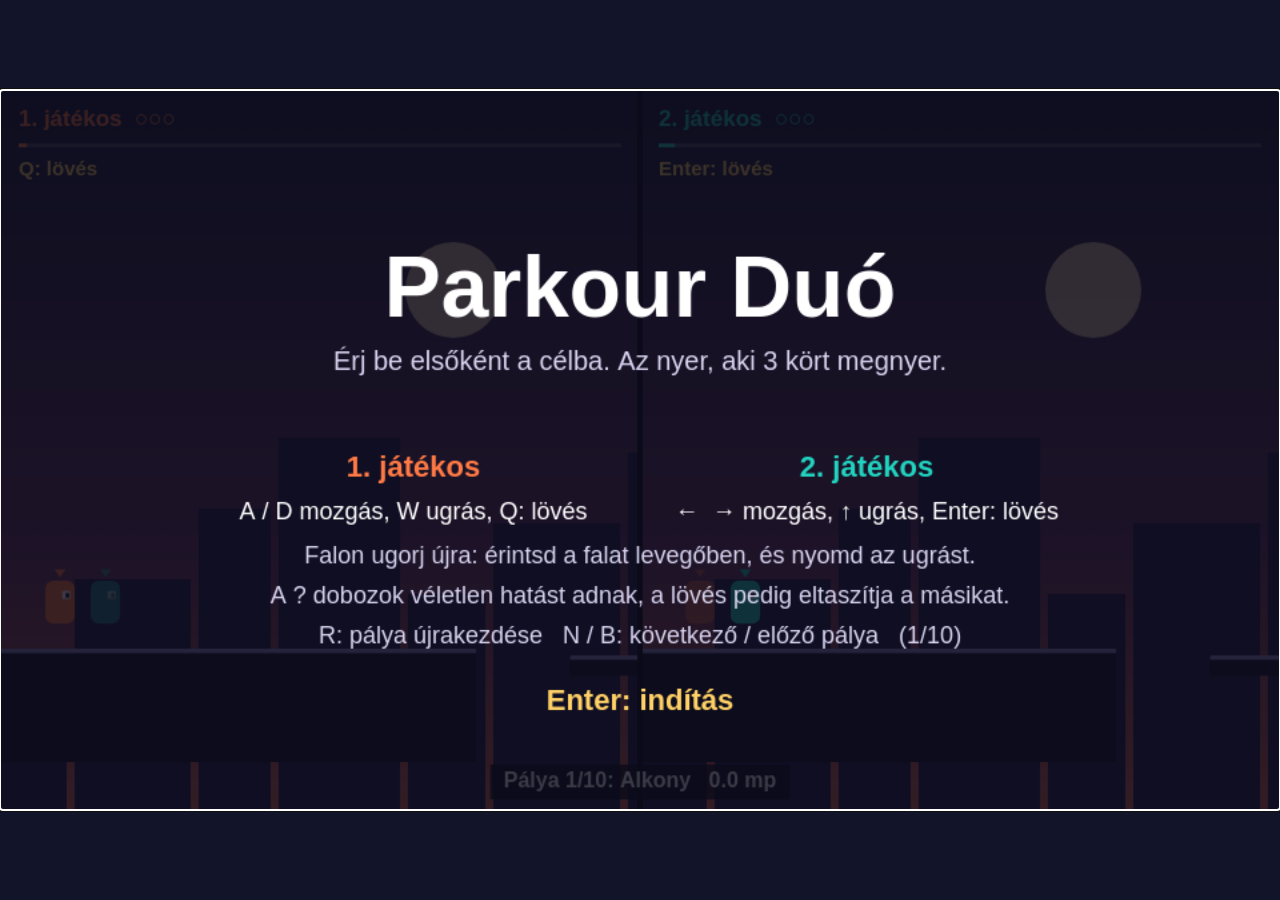
==== parkour-duo.html @ efb2454f "Add files via upload" ====
<!DOCTYPE html>
<html lang="hu">
<head>
<meta charset="utf-8">
<meta name="viewport" content="width=device-width, initial-scale=1, viewport-fit=cover">
<title>Parkour Duó</title>
<style>
:root{color-scheme:dark;--bg:#12142a;box-sizing:border-box;padding-top:env(safe-area-inset-top,0px);padding-bottom:env(safe-area-inset-bottom,0px)}
html,body{height:100%;margin:0;background:var(--bg)}
body{display:flex;align-items:center;justify-content:center;font-family:"Avenir Next","Helvetica Neue",Arial,sans-serif}
canvas{width:100%;max-width:min(100vw,calc((100vh - 8px) * 16 / 9));aspect-ratio:16/9;display:block;background:#1b1f3b}
</style>
</head>
<body>
<canvas id="c" width="960" height="540" tabindex="0"></canvas>
<script>
const cv=document.getElementById('c'),ctx=cv.getContext('2d'),W=960,H=540,WIN=3;
const G=1900,SPEED=280,JUMP=-650,FONT='"Avenir Next","Helvetica Neue",Arial,sans-serif';
// Pályagenerátor: 10 témájú pálya, mindegyiknek más a hangulata és a fő akadálya
let cams=[0,0],WORLD,FLAG,solids,movers,spikes,cps,boxes,blocks,traps,pads,shots=[],lvl=0;
// téma: ég (3 szín), platform, platform teteje, városkép
const T=[['#1b1f3b','#6b3560','#d9654f','#141629','#8f86c4','#2a1f45'],['#050816','#101a3d','#274472','#0a0f24','#5fa8ff','#0b1230'],
['#f2a65a','#f7c97e','#fde9b8','#6b3f1d','#e8b06a','#b9733a'],['#3b6ea5','#8fc5e8','#e5f6ff','#2c4a6b','#d8f1ff','#5d89b5'],
['#1f3d2b','#3f7a4a','#a8d08d','#1e2a1b','#7bcf6a','#2c5535'],['#2a0a0a','#7a1f0f','#ff7a2e','#1a0c0c','#ff9a4d','#3a1410'],
['#10002b','#3c096c','#ff2e97','#0d0221','#00f5d4','#240046'],['#05445e','#189ab4','#75e6da','#042b3b','#d4f1f4','#0a5c7a'],
['#1c1f26','#3a4352','#7a8696','#12151b','#a9b7c9','#2a303b'],['#2d1b4e','#c2527a','#ffd89b','#1a1030','#ffd1a1','#4a2a63']];
const TN=['Alkony','Éjszaka','Sivatag','Jég','Erdő','Láva','Neon','Óceán','Vihar','Hajnal'];
const ITEMS=['slow','slow','rev','frz','block','trap','turbo'];
function rng(s){return()=>(s=(s*1664525+1013904223)>>>0)/4294967296;}
const cl=(v,a,b)=>Math.max(a,Math.min(b,v));
function load(n){
 const r=rng(n*7919+13);solids=[[0,440,420,100]];movers=[];spikes=[];cps=[[0,60,440]];boxes=[];blocks=[];traps=[];pads=[];shots=[];
 let x=420,y=440,cnt=0;const len=2600+n*260,g=n<1?0:n<6?1:2;
 const P=(px,py,w,h,cr)=>{const q=[px,py,w,h||18];if(cr){q.cr=1;q.tm=-1;q.gone=0;}solids.push(q);return q;};
 const cp=q=>cps.push([q[0],q[0]+q[2]/2-13,q[1]]);
 // típusok: 0 ugrás, 1 lépcső, 2 trambulin, 3 oszlopok, 4 omló, 5 mozgó platform
 const av=[1,n>=1,n>=1,n>=2,n>=3,n>=2],pool=[0,0];
 av.forEach((v,k)=>{if(v){pool.push(k);if(k==n%6)pool.push(k,k,k);}});
 while(x<len){cnt++;
  if(n>0&&n%3==0&&cnt==1){
   solids.push([x,440,240,100],[x+90,160,24,200],[x+210,100,24,340],[x+234,100,260,18]);
   cps.push([x+234,x+250,100]);x+=494;y=100;
  }else if(cnt%5==0){
   const gx=x+60+r()*40,gy=cl(y+r()*80-40,170,470),w=260+g*150;
   solids.push([gx,gy,w,H-gy+60]);cps.push([gx,gx+20,gy]);
   for(let k=0;k<g;k++)spikes.push([gx+100+k*150,gy-16,60,16]);
   x=gx+w;y=gy;
  }else{
   const t=pool[Math.floor(r()*pool.length)];
   if(t==1){const up=y>260;for(let j=0,k=3+(r()*2|0);j<k;j++){const ny=cl(y+(up?-40:40),150,470);P(x+55,ny,90);x+=145;y=ny;}cp(solids[solids.length-1]);}
   else if(t==2){const px=x+60+r()*30,ny=Math.max(150,y-200),nx=px+240;P(px,y,150);pads.push([px+55,y-10,40,10]);cp(P(nx,ny,140));x=nx+140;y=ny;}
   else if(t==3){for(let j=0;j<3;j++){const ny=cl(y+r()*100-50,170,470),px=x+60+r()*30;P(px,ny,56,H-ny+60);x=px+56;y=ny;}cp(solids[solids.length-1]);}
   else if(t==4){for(let j=0;j<3;j++){const ny=cl(y+r()*60-30,150,470),px=x+60+r()*30;P(px,ny,100,18,1);x=px+100;y=ny;}}
   else if(t==5){
    const rg=120+Math.min(n,5)*8,m=[x+20,y,90,18];m.base=x+20;m.range=rg;m.ph=r()*3;m.dx=0;movers.push(m);
    const px=x+20+rg+90+25,w=120+r()*60;cp(P(px,y,w));x=px+w;
   }else{
    const dy=y<250?30+r()*40:r()*100-40,ny=cl(y+dy,150,470);
    let gap=Math.min(135,65+r()*(25+n*6));if(ny<y-20)gap=Math.min(gap,90);
    const w=Math.max(64,130-n*6+r()*40);P(x+gap,ny,w);if(cnt%3==0)cps.push([x+gap,x+gap+w/2-13,ny]);x+=gap+w;y=ny;
   }}}
 const fy=Math.min(y,460),fx=x+80;solids.push([fx,fy,380,H-fy+60]);FLAG=fx+260;WORLD=fx+420;
 // pályánként pontosan 3 véletlen-doboz: a pálya negyedénél, felénél és háromnegyedénél
 for(const f of [0.25,0.5,0.75]){let best=null,bd=1e9;
  for(const q of solids){const c=q[0]+q[2]/2;if(!q.cr&&q[2]>=70&&q[0]>300&&q[0]+q[2]<FLAG-200&&Math.abs(c-FLAG*f)<bd&&!boxes.some(b=>Math.abs(b.x-(c-14))<5)){bd=Math.abs(c-FLAG*f);best=q;}}
  if(best)boxes.push({x:best[0]+best[2]/2-14,y:best[1]-52,t:0});}
}
const IN={slow:'Lassítás',rev:'Fordított irányítás',frz:'Fagyasztás',block:'Blokk',trap:'Tüskecsapda',turbo:'Turbó'};
const FN={slow:'Lassítva',rev:'Fordított irányítás',frz:'Lefagyva',turbo:'Turbó'};
function applyItem(i,it){const p=ps[i],o=ps[1-i];p.msg=it=='turbo'?'Turbó, 4 mp!':IN[it]+' az ellenfélre!';p.mt=2.5;
 if(it=='turbo')p.fx.turbo=4;else if(it=='slow')o.fx.slow=5;else if(it=='rev')o.fx.rev=5;else if(it=='frz')o.fx.frz=1.6;
 else{const a=it=='block'?[o.x+100,o.gy-44,44,44]:[o.x+100,o.gy-16,50,16];a.ttl=9;
  for(let k=0;k<4&&it=='block'&&ps.some(q=>hit(q,a));k++)a[0]+=50;
  (it=='block'?blocks:traps).push(a);}}
function shoot(i){const p=ps[i];if(p.cd>0||p.fx.frz>0)return;p.cd=0.6;shots.push({x:p.x+p.w/2,y:p.y+14,vx:p.face*560,o:1-i,ttl:1.1,i});}
function tickWorld(dt){
 for(let k=shots.length-1;k>=0;k--){const b=shots[k];b.x+=b.vx*dt;b.ttl-=dt;let dead=b.ttl<=0;const r=[b.x-6,b.y-6,12,12];
  if(!dead)for(const q of all())if(r[0]<q[0]+q[2]&&r[0]+12>q[0]&&r[1]<q[1]+q[3]&&r[1]+12>q[1]){dead=true;break;}
  const o=ps[b.o];
  if(!dead&&hit(o,r)){o.vx=Math.sign(b.vx)*340;o.vy=-190;o.lock=0.25;o.ground=null;dead=true;}
  if(dead)shots.splice(k,1);}
 for(const q of solids)if(q.cr){
  if(q.gone>0){q.gone-=dt;continue;}
  if(q.tm>=0){q.tm-=dt;if(q.tm<0){q.gone=3;q.tm=-1;}}
  else if(ps.some(p=>p.ground===q))q.tm=0.5;}
 for(const b of boxes)if(b.t>0)b.t-=dt;
 for(const a of [blocks,traps])for(let k=a.length-1;k>=0;k--){a[k].ttl-=dt;if(a[k].ttl<=0)a.splice(k,1);}
}
const keys={},jp={};
function clearKeys(){for(const k in keys)keys[k]=0;}
addEventListener('blur',clearKeys);
document.addEventListener('visibilitychange',clearKeys);
addEventListener('keydown',e=>{if(e.code.startsWith('Arrow')||e.code=='Space')e.preventDefault();
 if(e.metaKey){clearKeys();return;} // macOS: Cmd mellett a keyup nem érkezik meg, ezért ragadna a gomb
 if(!e.repeat)jp[e.code]=1;keys[e.code]=1;});
addEventListener('keyup',e=>{keys[e.code]=0;});
cv.addEventListener('blur',clearKeys);
const ctl=[{l:'KeyA',r:'KeyD',j:'KeyW',u:'KeyQ'},{l:'ArrowLeft',r:'ArrowRight',j:'ArrowUp',u:'Enter'}];
const col=['#ff7a45','#22d3c0'],names=['1. játékos','2. játékos'];
let ps,score=[0,0],state='menu',winner=-1,cam=0,t=0,time=0,flash=[0,0];
function mk(i){return{x:40+i*40,y:380,w:26,h:38,vx:0,vy:0,ground:null,coyote:0,buf:0,wall:0,lock:0,cp:0,face:1,item:null,cd:0,mt:0,msg:'',fx:{slow:0,rev:0,frz:0,turbo:0},gy:440}}
function reset(){load(lvl);ps=[mk(0),mk(1)];cams=[0,0];time=0;t=0;winner=-1;flash=[0,0];}
reset();
const all=()=>solids.filter(q=>!(q.gone>0)).concat(movers,blocks);
const hit=(a,b)=>a.x<b[0]+b[2]&&a.x+a.w>b[0]&&a.y<b[1]+b[3]&&a.y+a.h>b[1];
function die(i){const p=ps[i],c=cps[p.cp];p.x=c[1];p.y=c[2]-p.h-2;p.vx=p.vy=0;p.ground=null;flash[i]=0.8;}
function step(p,i,dt){
 const c=ctl[i],fx=p.fx,L=keys[c.l]?1:0,R=keys[c.r]?1:0,dir=fx.frz>0?0:(R-L)*(fx.rev>0?-1:1);
 for(const k in fx)if(fx[k]>0)fx[k]-=dt;
 p.cd-=dt;p.mt-=dt;
 if(jp[c.u])shoot(i);
 if(dir)p.face=dir;
 if(jp[c.j]&&fx.frz<=0)p.buf=0.12;else p.buf-=dt;
 if(p.lock>0)p.lock-=dt;
 const acc=(p.ground?3200:2100)*(p.lock>0?0.15:1),tg=dir*SPEED*(fx.slow>0?0.5:1)*(fx.turbo>0?1.4:1);
 p.vx+=Math.max(-acc*dt,Math.min(acc*dt,tg-p.vx));
 p.coyote=p.ground?0.1:p.coyote-dt;
 if(p.buf>0&&p.coyote>0){p.vy=JUMP;p.buf=0;p.coyote=0;p.ground=null;}
 else if(p.buf>0&&p.wall&&!p.ground){p.vy=-620;p.vx=-p.wall*300;p.lock=0.2;p.buf=0;p.wall=0;}
 let g=G;if(p.vy<0&&!keys[c.j])g*=2.4;
 p.vy=Math.min(900,p.vy+g*dt);
 if(p.wall&&!p.ground&&dir===p.wall&&p.vy>110)p.vy=110;
 const S=all();
 p.x+=p.vx*dt;
 for(const s of S)if(hit(p,s)){if(p.vx>0)p.x=s[0]-p.w;else if(p.vx<0)p.x=s[0]+s[2];p.vx=0;}
 p.y+=p.vy*dt;p.ground=null;
 for(const s of S)if(hit(p,s)){if(p.vy>0){p.y=s[1]-p.h;p.ground=s;}else p.y=s[1]+s[3];p.vy=0;}
 p.wall=0;
 if(!p.ground){for(const s of S){
  if(p.y+p.h>s[1]+2&&p.y<s[1]+s[3]-2){
   if(Math.abs(p.x+p.w-s[0])<3&&s[3]>40)p.wall=1;
   if(Math.abs(p.x-(s[0]+s[2]))<3&&s[3]>40)p.wall=-1;}}}
 if(p.ground&&p.ground.dx)p.x+=p.ground.dx;
 if(p.ground)p.gy=p.ground[1];
 for(const pd of pads)if(p.vy>=0&&hit(p,pd)){p.vy=-980;p.ground=null;p.coyote=0;}
 for(const b of boxes)if(b.t<=0&&hit(p,[b.x,b.y,28,28])){b.t=10;applyItem(i,ITEMS[Math.floor(Math.random()*ITEMS.length)]);}
 if(p.x<0)p.x=0;
 for(let k=0;k<cps.length;k++)if(p.x>cps[k][0]&&k>p.cp)p.cp=k;
 if(p.y>H+80)die(i);
 for(const sp of spikes.concat(traps))if(flash[i]<=0&&hit(p,[sp[0]+6,sp[1]+4,sp[2]-12,sp[3]-4]))die(i);
 if(flash[i]>0)flash[i]-=dt;
 if(p.x+p.w>FLAG&&state=='play'){winner=i;score[i]++;state=score[i]>=WIN?'match':'round';}
}
function update(dt){
 t+=dt;
 if(state=='play'||state=='menu'){if(jp.KeyN||jp.KeyB){lvl=(lvl+(jp.KeyN?1:9))%10;reset();}if(jp.KeyR)reset();}
 if(state=='menu'||state=='round'||state=='match'){
  if(jp.Enter||jp.Space){
   if(state=='match')score=[0,0];if(state!='menu')lvl=(lvl+1)%10;reset();state='play';}
  return;}
 time+=dt;
 for(const m of movers){const nx=m.base+(Math.sin(t*1.1+m.ph)+1)/2*m.range;m.dx=nx-m[0];m[0]=nx;}
 tickWorld(dt);
 ps.forEach((p,i)=>step(p,i,dt));
 for(let i=0;i<2;i++){const tg=Math.max(0,Math.min(WORLD-VW/SC,ps[i].x-VW/SC*0.4));cams[i]+=(tg-cams[i])*Math.min(1,dt*6);}
}
// Háttér: távoli várossziluett
const bld=[];for(let i=0,x=0;x<2700;i++){const w=50+(i*37%70),h=80+(i*53%170);bld.push([x,h,w]);x+=w+6;}
const VW=W/2,SC=0.85,OY=45;
function drawPlayer(p,i){
 if(flash[i]>0&&Math.floor(flash[i]*20)%2)return;
 ctx.fillStyle=col[i];ctx.beginPath();ctx.roundRect(p.x,p.y,p.w,p.h,7);ctx.fill();
 ctx.fillStyle='#fff';ctx.fillRect(p.x+(p.face>0?15:4),p.y+9,7,7);
 ctx.fillStyle='#12142a';ctx.fillRect(p.x+(p.face>0?18:5),p.y+11,3,4);
 ctx.fillStyle=col[i];ctx.beginPath();ctx.moveTo(p.x+p.w/2-5,p.y-10);ctx.lineTo(p.x+p.w/2+5,p.y-10);ctx.lineTo(p.x+p.w/2,p.y-3);ctx.fill();
 const f=p.fx,c=f.frz>0?'#bfe9ff':f.slow>0?'#4aa3ff':f.rev>0?'#c77dff':f.turbo>0?'#ffd166':null;
 if(c){if(f.frz>0){ctx.fillStyle='#bfe9ff99';ctx.beginPath();ctx.roundRect(p.x,p.y,p.w,p.h,7);ctx.fill();}
  ctx.strokeStyle=c;ctx.lineWidth=3;ctx.beginPath();ctx.roundRect(p.x-2,p.y-2,p.w+4,p.h+4,9);ctx.stroke();}
}
function spikeShape(sp){const n=Math.floor(sp[2]/16);for(let k=0;k<n;k++){const x=sp[0]+k*sp[2]/n,w=sp[2]/n;
 ctx.beginPath();ctx.moveTo(x,sp[1]+sp[3]);ctx.lineTo(x+w/2,sp[1]);ctx.lineTo(x+w,sp[1]+sp[3]);ctx.fill();}}
function view(i){
 const cx=cams[i],th=T[lvl];
 ctx.save();ctx.beginPath();ctx.rect(i*VW,0,VW,H);ctx.clip();ctx.translate(i*VW,0);
 const gr=ctx.createLinearGradient(0,0,0,H);gr.addColorStop(0,th[0]);gr.addColorStop(0.65,th[1]);gr.addColorStop(1,th[2]);
 ctx.fillStyle=gr;ctx.fillRect(0,0,VW,H);
 ctx.fillStyle='#f6d9b8';ctx.globalAlpha=0.8;ctx.beginPath();ctx.arc(340-cx*0.05,150,36,0,7);ctx.fill();ctx.globalAlpha=1;
 ctx.save();ctx.translate(-cx*0.3,0);ctx.fillStyle=th[5];
 for(const b of bld)ctx.fillRect(b[0],H-b[1]-40,b[2],b[1]+40);ctx.restore();
 ctx.translate(0,OY);ctx.scale(SC,SC);ctx.translate(-Math.round(cx),0);
 for(const q of all()){ctx.fillStyle=q.cr?'#6b4a2e':th[3];ctx.fillRect(q[0],q[1],q[2],q[3]);
  ctx.fillStyle=q.cr?'#e0b070':th[4];ctx.fillRect(q[0],q[1],q[2],4);}
 ctx.fillStyle='#ffd166';for(const m of movers)ctx.fillRect(m[0],m[1],m[2],4);
 for(const b of blocks){ctx.fillStyle='#ffd166';ctx.fillRect(b[0],b[1],b[2],b[3]);ctx.strokeStyle='#12142a';ctx.lineWidth=3;ctx.strokeRect(b[0]+1.5,b[1]+1.5,b[2]-3,b[3]-3);}
 for(const pd of pads){ctx.fillStyle='#8cff6b';ctx.fillRect(pd[0],pd[1],pd[2],pd[3]);ctx.fillStyle='#2b6b1c';ctx.fillRect(pd[0],pd[1]+6,pd[2],4);}
 ctx.fillStyle='#ff4d6d';for(const sp of spikes.concat(traps))spikeShape(sp);
 for(const b of boxes)if(b.t<=0){const by=b.y+Math.sin(t*3+b.x)*4;
  ctx.fillStyle='#ffd166';ctx.beginPath();ctx.roundRect(b.x,by,28,28,6);ctx.fill();
  ctx.fillStyle='#12142a';ctx.font='800 20px '+FONT;ctx.textAlign='center';ctx.textBaseline='middle';ctx.fillText('?',b.x+14,by+15);}
 for(const b of shots){ctx.fillStyle=col[b.i];ctx.beginPath();ctx.arc(b.x,b.y,7,0,7);ctx.fill();ctx.strokeStyle='#fff';ctx.lineWidth=2;ctx.stroke();}
 for(let k=1;k<cps.length;k++){
  const fx=cps[k][1]+10,fy=cps[k][2],a0=ps[0].cp>=k,a1=ps[1].cp>=k;
  ctx.fillStyle='#e9e6ff';ctx.fillRect(fx,fy-64,3,64);
  ctx.fillStyle=a0&&a1?'#ffd166':a0?col[0]:a1?col[1]:'#ffffff66';
  ctx.beginPath();ctx.moveTo(fx+3,fy-64);ctx.lineTo(fx+28,fy-54);ctx.lineTo(fx+3,fy-44);ctx.fill();}
 for(let k=0;k<8;k++){ctx.fillStyle=k%2?'#fff':'#111';ctx.fillRect(FLAG,60+k*24,16,24);ctx.fillStyle=k%2?'#111':'#fff';ctx.fillRect(FLAG+16,60+k*24,16,24);}
 ctx.fillStyle='#fff';ctx.fillRect(FLAG-4,40,4,220);
 ctx.globalAlpha=0.5;drawPlayer(ps[1-i],1-i);ctx.globalAlpha=1;drawPlayer(ps[i],i);
 ctx.restore();
}
function draw(){
 view(0);view(1);
 ctx.fillStyle='#0a0b1a';ctx.fillRect(VW-2,0,4,H);
 ctx.textBaseline='top';
 ps.forEach((p,i)=>{ctx.textAlign='left';ctx.font='700 17px '+FONT;ctx.fillStyle=col[i];
  ctx.fillText(names[i]+'  '+'●'.repeat(score[i])+'○'.repeat(WIN-score[i]),i*VW+14,14);
  ctx.fillStyle='#ffffff30';ctx.fillRect(i*VW+14,40,VW-28,3);ctx.fillStyle=col[i];ctx.fillRect(i*VW+14,40,(VW-28)*Math.min(1,p.x/FLAG),3);
  ctx.font='700 15px '+FONT;ctx.fillStyle=p.cd>0?'#ffffff80':'#ffd166';
  ctx.fillText((i?'Enter':'Q')+': lövés',i*VW+14,52);
  const ef=Object.keys(p.fx).filter(k=>p.fx[k]>0).map(k=>FN[k]+' '+p.fx[k].toFixed(1)).join(', ');
  ctx.fillStyle='#ff8fa3';if(ef)ctx.fillText(ef,i*VW+14,72);if(p.mt>0){ctx.fillStyle='#ffd166';ctx.fillText('★ '+p.msg,i*VW+14,92);}});
 ctx.textAlign='center';ctx.font='700 16px '+FONT;
 const lab='Pálya '+(lvl+1)+'/10: '+TN[lvl]+'   '+time.toFixed(1)+' mp',tw=ctx.measureText(lab).width+20;
 ctx.fillStyle='#0a0b1acc';ctx.fillRect(VW-tw/2,H-34,tw,26);ctx.fillStyle='#fff';ctx.fillText(lab,VW,H-29);
 if(state!='play')overlay();
}
function overlay(){
 ctx.fillStyle='#0a0b1acc';ctx.fillRect(0,0,W,H);ctx.textAlign='center';ctx.textBaseline='alphabetic';ctx.fillStyle='#fff';
 if(state=='menu'){
  ctx.font='800 64px '+FONT;ctx.fillText('Parkour Duó',W/2,170);
  ctx.font='500 20px '+FONT;ctx.fillStyle='#d8d4f0';ctx.fillText('Érj be elsőként a célba. Az nyer, aki '+WIN+' kört megnyer.',W/2,210);
  ctx.fillStyle=col[0];ctx.font='700 22px '+FONT;ctx.fillText('1. játékos',W/2-170,290);
  ctx.fillStyle=col[1];ctx.fillText('2. játékos',W/2+170,290);
  ctx.fillStyle='#fff';ctx.font='500 18px '+FONT;
  ctx.fillText('A / D mozgás, W ugrás, Q: lövés',W/2-170,322);ctx.fillText('←  → mozgás, ↑ ugrás, Enter: lövés',W/2+170,322);
  ctx.fillStyle='#d8d4f0';ctx.fillText('Falon ugorj újra: érintsd a falat levegőben, és nyomd az ugrást.',W/2,355);ctx.fillText('A ? dobozok véletlen hatást adnak, a lövés pedig eltaszítja a másikat.',W/2,385);
  ctx.fillStyle='#d8d4f0';ctx.font='500 18px '+FONT;ctx.fillText('R: pálya újrakezdése   N / B: következő / előző pálya   ('+(lvl+1)+'/10)',W/2,415);ctx.fillStyle='#ffd166';ctx.font='700 22px '+FONT;ctx.fillText('Enter: indítás',W/2,465);
 }else{
  ctx.fillStyle=col[winner];ctx.font='800 54px '+FONT;
  ctx.fillText(names[winner]+(state=='match'?' nyerte a meccset!':' nyerte a kört!'),W/2,230);
  ctx.fillStyle='#fff';ctx.font='700 30px '+FONT;ctx.fillText(score[0]+'  :  '+score[1],W/2,290);
  ctx.font='500 18px '+FONT;ctx.fillStyle='#d8d4f0';ctx.fillText('Idő: '+time.toFixed(1)+' mp',W/2,325);
  ctx.fillStyle='#ffd166';ctx.font='700 22px '+FONT;ctx.fillText(state=='match'?'Enter: új meccs':'Enter: következő pálya',W/2,395);
 }
}
let last=performance.now(),acc=0;
function loop(n){acc+=Math.min(0.1,(n-last)/1000);last=n;
 while(acc>=1/120){update(1/120);for(const k in jp)jp[k]=0;acc-=1/120;}
 draw();requestAnimationFrame(loop);}
requestAnimationFrame(loop);cv.focus();
</script>
</body>
</html>
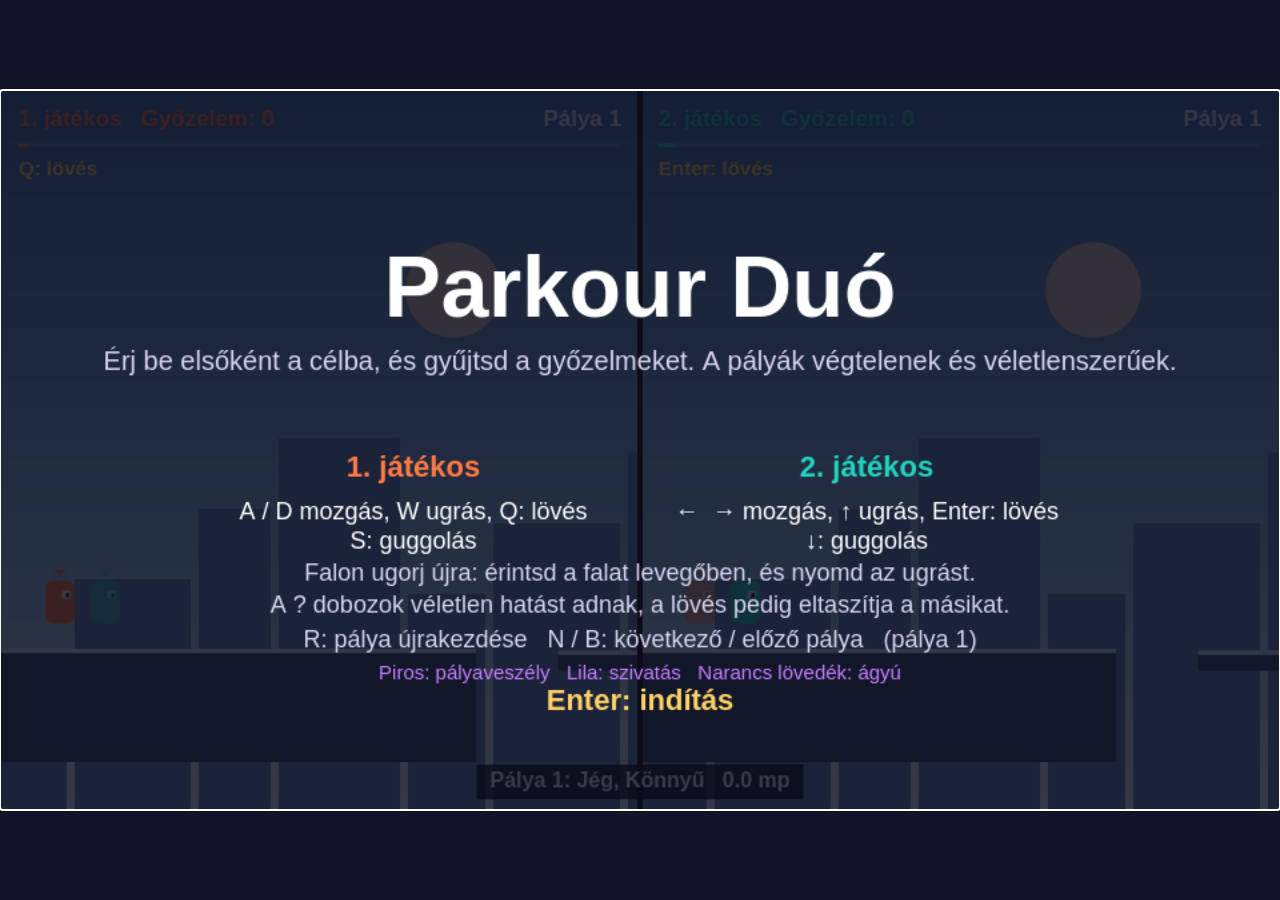
==== commit 455111d7: "Add files via upload" ====
--- a/parkour-duo.html
+++ b/parkour-duo.html
@@ -17,7 +17,7 @@
 const cv=document.getElementById('c'),ctx=cv.getContext('2d'),W=960,H=540,WIN=3;
 const G=1900,SPEED=280,JUMP=-650,FONT='"Avenir Next","Helvetica Neue",Arial,sans-serif';
 // Pályagenerátor: 10 témájú pálya, mindegyiknek más a hangulata és a fő akadálya
-let cams=[0,0],WORLD,FLAG,solids,movers,spikes,cps,boxes,blocks,traps,pads,shots=[],lvl=0;
+let cams=[0,0],WORLD,FLAG,solids,movers,spikes,cps,boxes,blocks,traps,pads,shots=[],saws=[],turrets=[],tbul=[],rings=[],theme=0,cls=0,lvl=0;
 // téma: ég (3 szín), platform, platform teteje, városkép
 const T=[['#1b1f3b','#6b3560','#d9654f','#141629','#8f86c4','#2a1f45'],['#050816','#101a3d','#274472','#0a0f24','#5fa8ff','#0b1230'],
 ['#f2a65a','#f7c97e','#fde9b8','#6b3f1d','#e8b06a','#b9733a'],['#3b6ea5','#8fc5e8','#e5f6ff','#2c4a6b','#d8f1ff','#5d89b5'],
@@ -25,25 +25,43 @@
 ['#10002b','#3c096c','#ff2e97','#0d0221','#00f5d4','#240046'],['#05445e','#189ab4','#75e6da','#042b3b','#d4f1f4','#0a5c7a'],
 ['#1c1f26','#3a4352','#7a8696','#12151b','#a9b7c9','#2a303b'],['#2d1b4e','#c2527a','#ffd89b','#1a1030','#ffd1a1','#4a2a63']];
 const TN=['Alkony','Éjszaka','Sivatag','Jég','Erdő','Láva','Neon','Óceán','Vihar','Hajnal'];
-const ITEMS=['slow','slow','rev','frz','block','trap','turbo'];
+const ITEMS=['slow','rev','frz','block','trap','turbo','fog','heavy','shake','swap'];
 function rng(s){return()=>(s=(s*1664525+1013904223)>>>0)/4294967296;}
 const cl=(v,a,b)=>Math.max(a,Math.min(b,v));
+const SEED=Math.floor(Math.random()*1e6);
+const act=sp=>!sp.cyc||((t+sp.ph)%2.4)<1.2; // időzített tüskék: 1,2 mp fent, 1,2 mp lent
+const CN=['Könnyű','Normál','Nehéz'];
 function load(n){
- const r=rng(n*7919+13);solids=[[0,440,420,100]];movers=[];spikes=[];cps=[[0,60,440]];boxes=[];blocks=[];traps=[];pads=[];shots=[];
- let x=420,y=440,cnt=0;const len=2600+n*260,g=n<1?0:n<6?1:2;
+ const r=rng(((SEED+n*7919)*2654435761)>>>0);for(let k=0;k<5;k++)r();
+ theme=Math.floor(r()*10);const o0=r();
+ cls=n==0?0:o0<0.3?0:o0<0.72?1:2; // könnyű / normál / nehéz pálya
+ const d=cl(Math.min(n,12)+(cls-1)*3,0,14),minD=[350,800,1500][cls],ge=[3,4,5][cls];
+ solids=[[0,440,420,100]];movers=[];spikes=[];saws=[];turrets=[];tbul=[];rings=[];cps=[[0,60,440]];boxes=[];blocks=[];traps=[];pads=[];shots=[];
+ let x=420,y=440,cnt=0,lastCp=0;const len=2600+d*260,g=1+Math.min(3,d>>2),pref=Math.floor(r()*8);
+ // ellenőrzőpont csak akkor kerül a pályára, ha elég messze van az előzőtől (nehéz pályán ez nagyon messze van)
+ const addCp=(a,b,c)=>{if(a-lastCp>=minD){cps.push([a,b,c]);lastCp=a;}};
  const P=(px,py,w,h,cr)=>{const q=[px,py,w,h||18];if(cr){q.cr=1;q.tm=-1;q.gone=0;}solids.push(q);return q;};
- const cp=q=>cps.push([q[0],q[0]+q[2]/2-13,q[1]]);
- // típusok: 0 ugrás, 1 lépcső, 2 trambulin, 3 oszlopok, 4 omló, 5 mozgó platform
- const av=[1,n>=1,n>=1,n>=2,n>=3,n>=2],pool=[0,0];
- av.forEach((v,k)=>{if(v){pool.push(k);if(k==n%6)pool.push(k,k,k);}});
+ const cp=q=>addCp(q[0],q[0]+q[2]/2-13,q[1]);
+ // ágyú: balra lő, alacsonyan (át kell ugrani) vagy magasan (le kell guggolni)
+ const mkTurret=(tx,fl)=>{const q=[tx,fl-40,40,40];q.turret=1;solids.push(q);turrets.push({x:tx,fl,per:2.4,tm:r()*2.4,next:0});};
+ // típusok: 0 ugrás, 1 lépcső, 2 trambulin, 3 oszlopok, 4 omló, 5 mozgó platform, 6 guggolós alagút
+ const av=[1,d>=1,d>=1,d>=2,d>=3,d>=2,d>=1,d>=2],pool=[0,0];
+ av.forEach((v,k)=>{if(v){pool.push(k);if(k==pref)pool.push(k,k,k);}});
  while(x<len){cnt++;
-  if(n>0&&n%3==0&&cnt==1){
+  if(d>=3&&cnt==1&&r()<0.4){
    solids.push([x,440,240,100],[x+90,160,24,200],[x+210,100,24,340],[x+234,100,260,18]);
-   cps.push([x+234,x+250,100]);x+=494;y=100;
-  }else if(cnt%5==0){
+   addCp(x+234,x+250,100);x+=494;y=100;
+  }else if(cnt%ge==0){
+   // akadálypálya: minden helyen véletlen akadály
    const gx=x+60+r()*40,gy=cl(y+r()*80-40,170,470),w=260+g*150;
-   solids.push([gx,gy,w,H-gy+60]);cps.push([gx,gx+20,gy]);
-   for(let k=0;k<g;k++)spikes.push([gx+100+k*150,gy-16,60,16]);
+   solids.push([gx,gy,w,H-gy+60]);addCp(gx,gx+20,gy);
+   for(let k=0;k<g;k++){const sx=gx+100+k*150,o=d==0?0:r();
+    if(o<0.18)spikes.push([sx,gy-16,60,16]);
+    else if(o<0.34){const sp=[sx,gy-16,60,16];sp.cyc=1;sp.ph=r()*2.4;spikes.push(sp);}
+    else if(o<0.5&&d>=2)saws.push({x:sx+30,y:gy-70,by:gy-70,amp:30,ph:r()*6,sp:1.6+r()*0.8,r:16});
+    else if(o<0.64){const c=[sx,gy-150,100,120];c.ceil=1;solids.push(c);}
+    else if(o<0.82&&d>=1)mkTurret(sx+30,gy);
+    else solids.push([sx+15,gy-44,30,44]);}
    x=gx+w;y=gy;
   }else{
    const t=pool[Math.floor(r()*pool.length)];
@@ -52,28 +70,46 @@
    else if(t==3){for(let j=0;j<3;j++){const ny=cl(y+r()*100-50,170,470),px=x+60+r()*30;P(px,ny,56,H-ny+60);x=px+56;y=ny;}cp(solids[solids.length-1]);}
    else if(t==4){for(let j=0;j<3;j++){const ny=cl(y+r()*60-30,150,470),px=x+60+r()*30;P(px,ny,100,18,1);x=px+100;y=ny;}}
    else if(t==5){
-    const rg=120+Math.min(n,5)*8,m=[x+20,y,90,18];m.base=x+20;m.range=rg;m.ph=r()*3;m.dx=0;movers.push(m);
+    const rg=120+Math.min(d,5)*8,m=[x+20,y,90,18];m.base=x+20;m.range=rg;m.ph=r()*3;m.dx=0;movers.push(m);
     const px=x+20+rg+90+25,w=120+r()*60;cp(P(px,y,w));x=px+w;
+   }else if(t==7){
+    // magas ugrás: ha fent vagyunk, előbb lemegyünk, aztán a nagy (rózsaszín) trambulin ~300 px-t dob fel
+    if(y<400){P(x+70,450,170);y=450;x+=240;}
+    const px=x+60+r()*20,ny=Math.max(150,y-290),nx=px+220;
+    P(px,y,150);const pd=[px+55,y-10,40,10];pd.big=1;pads.push(pd);cp(P(nx,ny,150));x=nx+150;y=ny;
+   }else if(t==6){
+    // guggolós alagút: a plafon alatt csak guggolva lehet átmenni
+    const px=x+70,w=380;P(px,y,w,H-y+60);const c=[px+70,y-150,240,120];c.ceil=1;solids.push(c);x=px+w;
    }else{
     const dy=y<250?30+r()*40:r()*100-40,ny=cl(y+dy,150,470);
-    let gap=Math.min(135,65+r()*(25+n*6));if(ny<y-20)gap=Math.min(gap,90);
-    const w=Math.max(64,130-n*6+r()*40);P(x+gap,ny,w);if(cnt%3==0)cps.push([x+gap,x+gap+w/2-13,ny]);x+=gap+w;y=ny;
+    let gap=Math.min(135,65+r()*(25+d*6));if(ny<y-20)gap=Math.min(gap,90);
+    let w=Math.max(64,130-d*6+r()*40);const tt=d>=3&&w>=100&&r()<0.2;if(tt)w=200;P(x+gap,ny,w);if(tt)mkTurret(x+gap+80,ny);if(!tt&&cnt%[1,3,4][cls]==0)addCp(x+gap,x+gap+w/2-13,ny);x+=gap+w;y=ny;
    }}}
  const fy=Math.min(y,460),fx=x+80;solids.push([fx,fy,380,H-fy+60]);FLAG=fx+260;WORLD=fx+420;
  // pályánként pontosan 3 véletlen-doboz: a pálya negyedénél, felénél és háromnegyedénél
  for(const f of [0.25,0.5,0.75]){let best=null,bd=1e9;
-  for(const q of solids){const c=q[0]+q[2]/2;if(!q.cr&&q[2]>=70&&q[0]>300&&q[0]+q[2]<FLAG-200&&Math.abs(c-FLAG*f)<bd&&!boxes.some(b=>Math.abs(b.x-(c-14))<5)){bd=Math.abs(c-FLAG*f);best=q;}}
+  for(const q of solids){const c=q[0]+q[2]/2;if(!q.cr&&!q.ceil&&q[2]>=70&&q[0]>300&&q[0]+q[2]<FLAG-200&&Math.abs(c-FLAG*f)<bd&&!boxes.some(b=>Math.abs(b.x-(c-14))<5)){bd=Math.abs(c-FLAG*f);best=q;}}
   if(best)boxes.push({x:best[0]+best[2]/2-14,y:best[1]-52,t:0});}
 }
-const IN={slow:'Lassítás',rev:'Fordított irányítás',frz:'Fagyasztás',block:'Blokk',trap:'Tüskecsapda',turbo:'Turbó'};
-const FN={slow:'Lassítva',rev:'Fordított irányítás',frz:'Lefagyva',turbo:'Turbó'};
-function applyItem(i,it){const p=ps[i],o=ps[1-i];p.msg=it=='turbo'?'Turbó, 4 mp!':IN[it]+' az ellenfélre!';p.mt=2.5;
- if(it=='turbo')p.fx.turbo=4;else if(it=='slow')o.fx.slow=5;else if(it=='rev')o.fx.rev=5;else if(it=='frz')o.fx.frz=1.6;
+const IN={slow:'Lassítás',rev:'Fordított irányítás',frz:'Fagyasztás',block:'Blokk',trap:'Tüskecsapda',turbo:'Turbó',fog:'Köd',heavy:'Nehéz láb',shake:'Remegés',swap:'Helycsere'};
+const FN={slow:'Lassítva',rev:'Fordított irányítás',frz:'Lefagyva',turbo:'Turbó',fog:'Köd',heavy:'Nehéz láb',shake:'Remegő kép'};
+function applyItem(i,it){const p=ps[i],o=ps[1-i];p.msg=it=='turbo'?'Turbó, 4 mp!':it=='swap'?'Helycsere!':IN[it]+' az ellenfélre!';p.mt=2.5;
+ if(it=='turbo')p.fx.turbo=4;else if(it=='slow')o.fx.slow=5;else if(it=='rev')o.fx.rev=5;else if(it=='frz')o.fx.frz=1.6;else if(it=='fog')o.fx.fog=5;else if(it=='heavy')o.fx.heavy=6;else if(it=='shake')o.fx.shake=5;else if(it=='swap')swap(p,o);
  else{const a=it=='block'?[o.x+100,o.gy-44,44,44]:[o.x+100,o.gy-16,50,16];a.ttl=9;
   for(let k=0;k<4&&it=='block'&&ps.some(q=>hit(q,a));k++)a[0]+=50;
   (it=='block'?blocks:traps).push(a);}}
+function swap(p,o){const bp=p.y+p.h,bo=o.y+o.h,px=p.x,ox=o.x;
+ p.x=ox;o.x=px;p.y=bo-p.h;o.y=bp-o.h;p.vy=o.vy=0;
+ if(all().some(q=>hit(p,q)||hit(o,q))){p.x=px;o.x=ox;p.y=bp-p.h;o.y=bo-o.h;p.msg='Csere sikertelen';return;}
+ rings.push({x:p.x+13,y:p.y+p.h/2,t:0.7},{x:o.x+13,y:o.y+o.h/2,t:0.7});}
 function shoot(i){const p=ps[i];if(p.cd>0||p.fx.frz>0)return;p.cd=0.6;shots.push({x:p.x+p.w/2,y:p.y+14,vx:p.face*560,o:1-i,ttl:1.1,i});}
 function tickWorld(dt){
+ for(const sw of saws)sw.y=sw.by+Math.sin(t*sw.sp+sw.ph)*sw.amp;
+ for(const tu of turrets){tu.tm-=dt;if(tu.tm<=0){tbul.push({x:tu.x-14,y:tu.next?tu.fl-34:tu.fl-16,w:14,h:8,vx:-340,tr:0});tu.next=Math.random()<0.5?0:1;tu.tm=tu.per;}}
+ for(let k=tbul.length-1;k>=0;k--){const b=tbul[k];b.x+=b.vx*dt;b.tr+=dt;let dead=b.tr>2.2;
+  if(!dead)for(const q of all())if(b.x<q[0]+q[2]&&b.x+b.w>q[0]&&b.y<q[1]+q[3]&&b.y+b.h>q[1]){dead=true;break;}
+  if(dead)tbul.splice(k,1);}
+ for(let k=rings.length-1;k>=0;k--){rings[k].t-=dt;if(rings[k].t<=0)rings.splice(k,1);}
  for(let k=shots.length-1;k>=0;k--){const b=shots[k];b.x+=b.vx*dt;b.ttl-=dt;let dead=b.ttl<=0;const r=[b.x-6,b.y-6,12,12];
   if(!dead)for(const q of all())if(r[0]<q[0]+q[2]&&r[0]+12>q[0]&&r[1]<q[1]+q[3]&&r[1]+12>q[1]){dead=true;break;}
   const o=ps[b.o];
@@ -95,29 +131,33 @@
  if(!e.repeat)jp[e.code]=1;keys[e.code]=1;});
 addEventListener('keyup',e=>{keys[e.code]=0;});
 cv.addEventListener('blur',clearKeys);
-const ctl=[{l:'KeyA',r:'KeyD',j:'KeyW',u:'KeyQ'},{l:'ArrowLeft',r:'ArrowRight',j:'ArrowUp',u:'Enter'}];
+const ctl=[{l:'KeyA',r:'KeyD',j:'KeyW',u:'KeyQ',d:'KeyS'},{l:'ArrowLeft',r:'ArrowRight',j:'ArrowUp',u:'Enter',d:'ArrowDown'}];
 const col=['#ff7a45','#22d3c0'],names=['1. játékos','2. játékos'];
 let ps,score=[0,0],state='menu',winner=-1,cam=0,t=0,time=0,flash=[0,0];
-function mk(i){return{x:40+i*40,y:380,w:26,h:38,vx:0,vy:0,ground:null,coyote:0,buf:0,wall:0,lock:0,cp:0,face:1,item:null,cd:0,mt:0,msg:'',fx:{slow:0,rev:0,frz:0,turbo:0},gy:440}}
+function mk(i){return{x:40+i*40,y:380,w:26,h:38,vx:0,vy:0,ground:null,coyote:0,buf:0,wall:0,lock:0,cp:0,face:1,crouch:false,item:null,cd:0,mt:0,msg:'',fx:{slow:0,rev:0,frz:0,turbo:0,fog:0,heavy:0,shake:0},gy:440}}
 function reset(){load(lvl);ps=[mk(0),mk(1)];cams=[0,0];time=0;t=0;winner=-1;flash=[0,0];}
 reset();
 const all=()=>solids.filter(q=>!(q.gone>0)).concat(movers,blocks);
 const hit=(a,b)=>a.x<b[0]+b[2]&&a.x+a.w>b[0]&&a.y<b[1]+b[3]&&a.y+a.h>b[1];
-function die(i){const p=ps[i],c=cps[p.cp];p.x=c[1];p.y=c[2]-p.h-2;p.vx=p.vy=0;p.ground=null;flash[i]=0.8;}
+function die(i){const p=ps[i],c=cps[p.cp];if(p.crouch){p.crouch=false;p.h=38;}p.x=c[1];p.y=c[2]-40;p.vx=p.vy=0;p.ground=null;flash[i]=0.8;}
 function step(p,i,dt){
  const c=ctl[i],fx=p.fx,L=keys[c.l]?1:0,R=keys[c.r]?1:0,dir=fx.frz>0?0:(R-L)*(fx.rev>0?-1:1);
  for(const k in fx)if(fx[k]>0)fx[k]-=dt;
  p.cd-=dt;p.mt-=dt;
  if(jp[c.u])shoot(i);
+ const want=keys[c.d]&&fx.frz<=0;
+ if(want&&p.ground&&!p.crouch){p.crouch=true;p.y+=18;p.h=20;}
+ else if(p.crouch&&!want&&!all().some(q=>hit({x:p.x,y:p.y-18,w:p.w,h:38},q))){p.crouch=false;p.y-=18;p.h=38;}
  if(dir)p.face=dir;
  if(jp[c.j]&&fx.frz<=0)p.buf=0.12;else p.buf-=dt;
  if(p.lock>0)p.lock-=dt;
- const acc=(p.ground?3200:2100)*(p.lock>0?0.15:1),tg=dir*SPEED*(fx.slow>0?0.5:1)*(fx.turbo>0?1.4:1);
+ const acc=(p.ground?3200:2100)*(p.lock>0?0.15:1),tg=dir*SPEED*(fx.slow>0?0.5:1)*(fx.turbo>0?1.4:1)*(p.crouch?0.45:1);
  p.vx+=Math.max(-acc*dt,Math.min(acc*dt,tg-p.vx));
  p.coyote=p.ground?0.1:p.coyote-dt;
- if(p.buf>0&&p.coyote>0){p.vy=JUMP;p.buf=0;p.coyote=0;p.ground=null;}
+ if(p.buf>0&&p.coyote>0){p.vy=JUMP*(fx.heavy>0?0.62:1);p.buf=0;p.coyote=0;p.ground=null;}
  else if(p.buf>0&&p.wall&&!p.ground){p.vy=-620;p.vx=-p.wall*300;p.lock=0.2;p.buf=0;p.wall=0;}
- let g=G;if(p.vy<0&&!keys[c.j])g*=2.4;
+ if(p.vy>=0||p.ground)p.pad=false;
+ let g=G;if(p.vy<0&&!keys[c.j]&&!p.pad)g*=2.4; // pattogó (trambulin) ugrásnál nincs ugrás-megszakítás
  p.vy=Math.min(900,p.vy+g*dt);
  if(p.wall&&!p.ground&&dir===p.wall&&p.vy>110)p.vy=110;
  const S=all();
@@ -132,21 +172,23 @@
    if(Math.abs(p.x-(s[0]+s[2]))<3&&s[3]>40)p.wall=-1;}}}
  if(p.ground&&p.ground.dx)p.x+=p.ground.dx;
  if(p.ground)p.gy=p.ground[1];
- for(const pd of pads)if(p.vy>=0&&hit(p,pd)){p.vy=-980;p.ground=null;p.coyote=0;}
+ for(const pd of pads)if(p.vy>=0&&hit(p,pd)){p.vy=pd.big?-1150:-980;p.pad=true;p.ground=null;p.coyote=0;}
  for(const b of boxes)if(b.t<=0&&hit(p,[b.x,b.y,28,28])){b.t=10;applyItem(i,ITEMS[Math.floor(Math.random()*ITEMS.length)]);}
  if(p.x<0)p.x=0;
- for(let k=0;k<cps.length;k++)if(p.x>cps[k][0]&&k>p.cp)p.cp=k;
+ for(let k=p.cp+1;k<cps.length;k++){const c=cps[k];if(hit(p,[c[1]-8,c[2]-72,48,72]))p.cp=k;} // csak a zászlóhoz érve aktiválódik
  if(p.y>H+80)die(i);
- for(const sp of spikes.concat(traps))if(flash[i]<=0&&hit(p,[sp[0]+6,sp[1]+4,sp[2]-12,sp[3]-4]))die(i);
+ for(const sp of spikes.concat(traps))if(flash[i]<=0&&act(sp)&&hit(p,[sp[0]+6,sp[1]+4,sp[2]-12,sp[3]-4]))die(i);
+ for(const sw of saws)if(flash[i]<=0&&hit(p,[sw.x-sw.r+3,sw.y-sw.r+3,2*sw.r-6,2*sw.r-6]))die(i);
+ for(const b of tbul)if(flash[i]<=0&&hit(p,[b.x,b.y,b.w,b.h]))die(i);
  if(flash[i]>0)flash[i]-=dt;
- if(p.x+p.w>FLAG&&state=='play'){winner=i;score[i]++;state=score[i]>=WIN?'match':'round';}
+ if(p.x+p.w>FLAG&&state=='play'){winner=i;score[i]++;state='round';}
 }
 function update(dt){
  t+=dt;
- if(state=='play'||state=='menu'){if(jp.KeyN||jp.KeyB){lvl=(lvl+(jp.KeyN?1:9))%10;reset();}if(jp.KeyR)reset();}
+ if(state=='play'||state=='menu'){if(jp.KeyN||jp.KeyB){lvl=Math.max(0,lvl+(jp.KeyN?1:-1));reset();}if(jp.KeyR)reset();}
  if(state=='menu'||state=='round'||state=='match'){
   if(jp.Enter||jp.Space){
-   if(state=='match')score=[0,0];if(state!='menu')lvl=(lvl+1)%10;reset();state='play';}
+   if(state=='match')score=[0,0];if(state!='menu')lvl++;reset();state='play';}
   return;}
  time+=dt;
  for(const m of movers){const nx=m.base+(Math.sin(t*1.1+m.ph)+1)/2*m.range;m.dx=nx-m[0];m[0]=nx;}
@@ -163,15 +205,17 @@
  ctx.fillStyle='#fff';ctx.fillRect(p.x+(p.face>0?15:4),p.y+9,7,7);
  ctx.fillStyle='#12142a';ctx.fillRect(p.x+(p.face>0?18:5),p.y+11,3,4);
  ctx.fillStyle=col[i];ctx.beginPath();ctx.moveTo(p.x+p.w/2-5,p.y-10);ctx.lineTo(p.x+p.w/2+5,p.y-10);ctx.lineTo(p.x+p.w/2,p.y-3);ctx.fill();
- const f=p.fx,c=f.frz>0?'#bfe9ff':f.slow>0?'#4aa3ff':f.rev>0?'#c77dff':f.turbo>0?'#ffd166':null;
+ const f=p.fx,c=f.frz>0?'#bfe9ff':f.slow>0?'#4aa3ff':f.rev>0?'#c77dff':f.turbo>0?'#ffd166':f.heavy>0?'#9aa0b5':null;
+ if(f.heavy>0){ctx.fillStyle='#9aa0b5';ctx.fillRect(p.x+2,p.y-34,22,8);ctx.fillRect(p.x+8,p.y-26,10,6);}
  if(c){if(f.frz>0){ctx.fillStyle='#bfe9ff99';ctx.beginPath();ctx.roundRect(p.x,p.y,p.w,p.h,7);ctx.fill();}
   ctx.strokeStyle=c;ctx.lineWidth=3;ctx.beginPath();ctx.roundRect(p.x-2,p.y-2,p.w+4,p.h+4,9);ctx.stroke();}
 }
 function spikeShape(sp){const n=Math.floor(sp[2]/16);for(let k=0;k<n;k++){const x=sp[0]+k*sp[2]/n,w=sp[2]/n;
  ctx.beginPath();ctx.moveTo(x,sp[1]+sp[3]);ctx.lineTo(x+w/2,sp[1]);ctx.lineTo(x+w,sp[1]+sp[3]);ctx.fill();}}
 function view(i){
- const cx=cams[i],th=T[lvl];
+ const cx=cams[i],th=T[theme];
  ctx.save();ctx.beginPath();ctx.rect(i*VW,0,VW,H);ctx.clip();ctx.translate(i*VW,0);
+ if(ps[i].fx.shake>0)ctx.translate((Math.random()-.5)*16,(Math.random()-.5)*16);
  const gr=ctx.createLinearGradient(0,0,0,H);gr.addColorStop(0,th[0]);gr.addColorStop(0.65,th[1]);gr.addColorStop(1,th[2]);
  ctx.fillStyle=gr;ctx.fillRect(0,0,VW,H);
  ctx.fillStyle='#f6d9b8';ctx.globalAlpha=0.8;ctx.beginPath();ctx.arc(340-cx*0.05,150,36,0,7);ctx.fill();ctx.globalAlpha=1;
@@ -179,14 +223,26 @@
  for(const b of bld)ctx.fillRect(b[0],H-b[1]-40,b[2],b[1]+40);ctx.restore();
  ctx.translate(0,OY);ctx.scale(SC,SC);ctx.translate(-Math.round(cx),0);
  for(const q of all()){ctx.fillStyle=q.cr?'#6b4a2e':th[3];ctx.fillRect(q[0],q[1],q[2],q[3]);
-  ctx.fillStyle=q.cr?'#e0b070':th[4];ctx.fillRect(q[0],q[1],q[2],4);}
+  ctx.fillStyle=q.cr?'#e0b070':th[4];ctx.fillRect(q[0],q[1],q[2],4);
+  if(q.ceil){ctx.fillStyle='#ffd166';ctx.fillRect(q[0],q[1]+q[3]-6,q[2],6);}}
  ctx.fillStyle='#ffd166';for(const m of movers)ctx.fillRect(m[0],m[1],m[2],4);
- for(const b of blocks){ctx.fillStyle='#ffd166';ctx.fillRect(b[0],b[1],b[2],b[3]);ctx.strokeStyle='#12142a';ctx.lineWidth=3;ctx.strokeRect(b[0]+1.5,b[1]+1.5,b[2]-3,b[3]-3);}
- for(const pd of pads){ctx.fillStyle='#8cff6b';ctx.fillRect(pd[0],pd[1],pd[2],pd[3]);ctx.fillStyle='#2b6b1c';ctx.fillRect(pd[0],pd[1]+6,pd[2],4);}
- ctx.fillStyle='#ff4d6d';for(const sp of spikes.concat(traps))spikeShape(sp);
+ for(const b of blocks){if(b.ttl<2&&Math.floor(t*8)%2)continue;ctx.save();ctx.beginPath();ctx.rect(b[0],b[1],b[2],b[3]);ctx.clip();ctx.fillStyle='#8a2be2';ctx.fillRect(b[0],b[1],b[2],b[3]);ctx.strokeStyle='#e9c2ff';ctx.lineWidth=5;for(let k=-b[3];k<b[2];k+=14){ctx.beginPath();ctx.moveTo(b[0]+k,b[1]+b[3]);ctx.lineTo(b[0]+k+b[3],b[1]);ctx.stroke();}ctx.restore();ctx.strokeStyle='#e9c2ff';ctx.lineWidth=3;ctx.strokeRect(b[0]+1.5,b[1]+1.5,b[2]-3,b[3]-3);}
+ for(const pd of pads){ctx.fillStyle=pd.big?'#ff5fd2':'#8cff6b';ctx.fillRect(pd[0],pd[1],pd[2],pd[3]);if(pd.big){ctx.fillStyle='#fff';ctx.beginPath();ctx.moveTo(pd[0]+20,pd[1]-26);ctx.lineTo(pd[0]+8,pd[1]-8);ctx.lineTo(pd[0]+32,pd[1]-8);ctx.fill();}ctx.fillStyle='#2b6b1c';ctx.fillRect(pd[0],pd[1]+6,pd[2],4);}
+ ctx.fillStyle='#ff4d6d';for(const sp of spikes){ctx.globalAlpha=act(sp)?1:0.22;spikeShape(sp);}ctx.globalAlpha=1;
+ ctx.fillStyle='#c25bff';for(const sp of traps){if(sp.ttl<2&&Math.floor(t*8)%2)continue;spikeShape(sp);ctx.strokeStyle='#f1d1ff';ctx.lineWidth=2;ctx.strokeRect(sp[0],sp[1]-3,sp[2],sp[3]+3);}
+ for(const sw of saws){ctx.fillStyle='#ffffff22';ctx.fillRect(sw.x-1,sw.by-sw.amp,2,sw.amp*2);
+  ctx.save();ctx.translate(sw.x,sw.y);ctx.rotate(t*6);ctx.fillStyle='#d9dde8';ctx.beginPath();
+  for(let k=0;k<16;k++){const an=k*Math.PI/8,rr=k%2?sw.r-5:sw.r+3;ctx.lineTo(Math.cos(an)*rr,Math.sin(an)*rr);}
+  ctx.closePath();ctx.fill();ctx.fillStyle='#4a4f63';ctx.beginPath();ctx.arc(0,0,4,0,7);ctx.fill();ctx.restore();}
  for(const b of boxes)if(b.t<=0){const by=b.y+Math.sin(t*3+b.x)*4;
   ctx.fillStyle='#ffd166';ctx.beginPath();ctx.roundRect(b.x,by,28,28,6);ctx.fill();
   ctx.fillStyle='#12142a';ctx.font='800 20px '+FONT;ctx.textAlign='center';ctx.textBaseline='middle';ctx.fillText('?',b.x+14,by+15);}
+ for(const tu of turrets){ctx.fillStyle='#3b3f52';ctx.fillRect(tu.x,tu.fl-40,40,40);ctx.strokeStyle='#ff9a2e';ctx.lineWidth=2;ctx.strokeRect(tu.x+1,tu.fl-39,38,38);
+  ctx.fillStyle='#ff9a2e';ctx.fillRect(tu.x+14,tu.fl-46,12,6);
+  for(let k=0;k<2;k++){const hot=tu.next==k&&tu.tm<0.6,py=k?tu.fl-34:tu.fl-16;ctx.fillStyle=hot?'#ff2d2d':'#14151f';ctx.fillRect(tu.x-4,py,10,8);
+   if(hot){ctx.fillStyle='#ff2d2d55';ctx.fillRect(tu.x-34,py-2,30,12);}}}
+ for(const b of tbul){ctx.fillStyle='#ff9a2e55';ctx.fillRect(b.x+b.w,b.y,18,b.h);ctx.fillStyle='#ff9a2e';ctx.fillRect(b.x,b.y,b.w,b.h);ctx.fillStyle='#fff3c4';ctx.fillRect(b.x,b.y+2,5,4);}
+ for(const rg of rings){ctx.strokeStyle='#c77dff';ctx.globalAlpha=Math.max(0,rg.t/0.7);ctx.lineWidth=4;ctx.beginPath();ctx.arc(rg.x,rg.y,10+(1-rg.t/0.7)*60,0,7);ctx.stroke();ctx.globalAlpha=1;}
  for(const b of shots){ctx.fillStyle=col[b.i];ctx.beginPath();ctx.arc(b.x,b.y,7,0,7);ctx.fill();ctx.strokeStyle='#fff';ctx.lineWidth=2;ctx.stroke();}
  for(let k=1;k<cps.length;k++){
   const fx=cps[k][1]+10,fy=cps[k][2],a0=ps[0].cp>=k,a1=ps[1].cp>=k;
@@ -198,19 +254,24 @@
  ctx.globalAlpha=0.5;drawPlayer(ps[1-i],1-i);ctx.globalAlpha=1;drawPlayer(ps[i],i);
  ctx.restore();
 }
+function fogOverlay(i){const p=ps[i],f=p.fx.fog;if(!(f>0))return;
+ const px=(p.x-cams[i]+p.w/2)*SC,py=p.y*SC+OY+10;
+ ctx.save();ctx.beginPath();ctx.rect(i*VW,0,VW,H);ctx.clip();ctx.translate(i*VW,0);
+ const gr=ctx.createRadialGradient(px,py,40,px,py,190);gr.addColorStop(0,'rgba(40,10,70,0)');gr.addColorStop(1,'rgba(30,5,55,0.97)');
+ ctx.globalAlpha=Math.min(1,f);ctx.fillStyle=gr;ctx.fillRect(0,0,VW,H);ctx.restore();}
 function draw(){
- view(0);view(1);
+ view(0);view(1);fogOverlay(0);fogOverlay(1);
  ctx.fillStyle='#0a0b1a';ctx.fillRect(VW-2,0,4,H);
  ctx.textBaseline='top';
  ps.forEach((p,i)=>{ctx.textAlign='left';ctx.font='700 17px '+FONT;ctx.fillStyle=col[i];
-  ctx.fillText(names[i]+'  '+'●'.repeat(score[i])+'○'.repeat(WIN-score[i]),i*VW+14,14);
+  ctx.fillText(names[i]+'   Győzelem: '+score[i],i*VW+14,14);ctx.textAlign='right';ctx.fillStyle='#e9e6ff';ctx.fillText('Pálya '+(lvl+1),(i+1)*VW-14,14);ctx.textAlign='left';
   ctx.fillStyle='#ffffff30';ctx.fillRect(i*VW+14,40,VW-28,3);ctx.fillStyle=col[i];ctx.fillRect(i*VW+14,40,(VW-28)*Math.min(1,p.x/FLAG),3);
   ctx.font='700 15px '+FONT;ctx.fillStyle=p.cd>0?'#ffffff80':'#ffd166';
   ctx.fillText((i?'Enter':'Q')+': lövés',i*VW+14,52);
   const ef=Object.keys(p.fx).filter(k=>p.fx[k]>0).map(k=>FN[k]+' '+p.fx[k].toFixed(1)).join(', ');
   ctx.fillStyle='#ff8fa3';if(ef)ctx.fillText(ef,i*VW+14,72);if(p.mt>0){ctx.fillStyle='#ffd166';ctx.fillText('★ '+p.msg,i*VW+14,92);}});
  ctx.textAlign='center';ctx.font='700 16px '+FONT;
- const lab='Pálya '+(lvl+1)+'/10: '+TN[lvl]+'   '+time.toFixed(1)+' mp',tw=ctx.measureText(lab).width+20;
+ const lab='Pálya '+(lvl+1)+': '+TN[theme]+', '+CN[cls]+'   '+time.toFixed(1)+' mp',tw=ctx.measureText(lab).width+20;
  ctx.fillStyle='#0a0b1acc';ctx.fillRect(VW-tw/2,H-34,tw,26);ctx.fillStyle='#fff';ctx.fillText(lab,VW,H-29);
  if(state!='play')overlay();
 }
@@ -218,13 +279,13 @@
  ctx.fillStyle='#0a0b1acc';ctx.fillRect(0,0,W,H);ctx.textAlign='center';ctx.textBaseline='alphabetic';ctx.fillStyle='#fff';
  if(state=='menu'){
   ctx.font='800 64px '+FONT;ctx.fillText('Parkour Duó',W/2,170);
-  ctx.font='500 20px '+FONT;ctx.fillStyle='#d8d4f0';ctx.fillText('Érj be elsőként a célba. Az nyer, aki '+WIN+' kört megnyer.',W/2,210);
+  ctx.font='500 20px '+FONT;ctx.fillStyle='#d8d4f0';ctx.fillText('Érj be elsőként a célba, és gyűjtsd a győzelmeket. A pályák végtelenek és véletlenszerűek.',W/2,210);
   ctx.fillStyle=col[0];ctx.font='700 22px '+FONT;ctx.fillText('1. játékos',W/2-170,290);
   ctx.fillStyle=col[1];ctx.fillText('2. játékos',W/2+170,290);
   ctx.fillStyle='#fff';ctx.font='500 18px '+FONT;
-  ctx.fillText('A / D mozgás, W ugrás, Q: lövés',W/2-170,322);ctx.fillText('←  → mozgás, ↑ ugrás, Enter: lövés',W/2+170,322);
-  ctx.fillStyle='#d8d4f0';ctx.fillText('Falon ugorj újra: érintsd a falat levegőben, és nyomd az ugrást.',W/2,355);ctx.fillText('A ? dobozok véletlen hatást adnak, a lövés pedig eltaszítja a másikat.',W/2,385);
-  ctx.fillStyle='#d8d4f0';ctx.font='500 18px '+FONT;ctx.fillText('R: pálya újrakezdése   N / B: következő / előző pálya   ('+(lvl+1)+'/10)',W/2,415);ctx.fillStyle='#ffd166';ctx.font='700 22px '+FONT;ctx.fillText('Enter: indítás',W/2,465);
+  ctx.fillText('A / D mozgás, W ugrás, Q: lövés',W/2-170,322);ctx.fillText('←  → mozgás, ↑ ugrás, Enter: lövés',W/2+170,322);ctx.fillText('S: guggolás',W/2-170,344);ctx.fillText('↓: guggolás',W/2+170,344);
+  ctx.fillStyle='#d8d4f0';ctx.fillText('Falon ugorj újra: érintsd a falat levegőben, és nyomd az ugrást.',W/2,368);ctx.fillText('A ? dobozok véletlen hatást adnak, a lövés pedig eltaszítja a másikat.',W/2,392);
+  ctx.fillStyle='#d8d4f0';ctx.font='500 18px '+FONT;ctx.fillText('R: pálya újrakezdése   N / B: következő / előző pálya   (pálya '+(lvl+1)+')',W/2,418);ctx.fillStyle='#c77dff';ctx.font='500 15px '+FONT;ctx.fillText('Piros: pályaveszély   Lila: szivatás   Narancs lövedék: ágyú',W/2,442);ctx.fillStyle='#ffd166';ctx.font='700 22px '+FONT;ctx.fillText('Enter: indítás',W/2,465);
  }else{
   ctx.fillStyle=col[winner];ctx.font='800 54px '+FONT;
   ctx.fillText(names[winner]+(state=='match'?' nyerte a meccset!':' nyerte a kört!'),W/2,230);
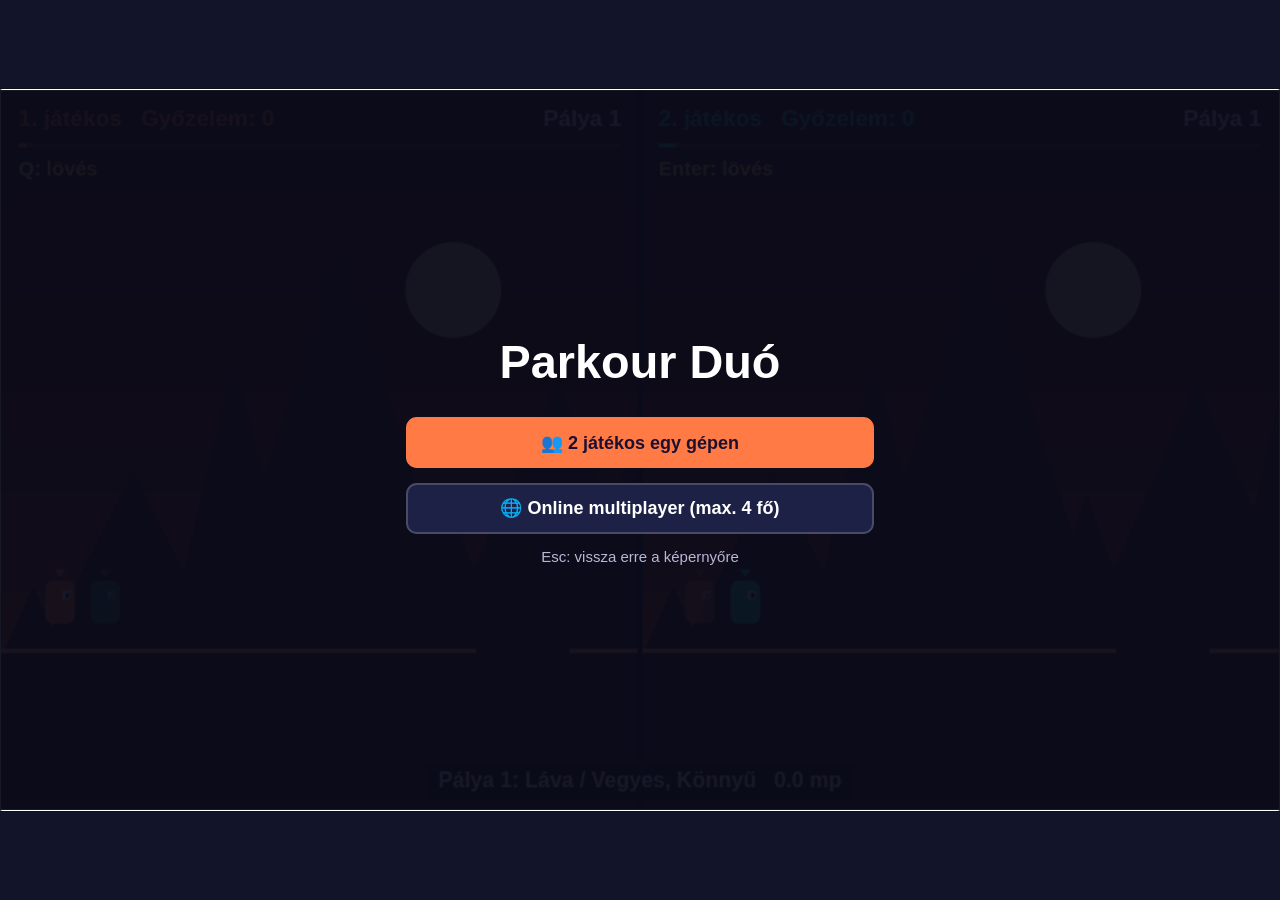
==== commit 93643b54: "Add files via upload" ====
--- a/parkour-duo.html
+++ b/parkour-duo.html
@@ -8,16 +8,36 @@
 :root{color-scheme:dark;--bg:#12142a;box-sizing:border-box;padding-top:env(safe-area-inset-top,0px);padding-bottom:env(safe-area-inset-bottom,0px)}
 html,body{height:100%;margin:0;background:var(--bg)}
 body{display:flex;align-items:center;justify-content:center;font-family:"Avenir Next","Helvetica Neue",Arial,sans-serif}
-canvas{width:100%;max-width:min(100vw,calc((100vh - 8px) * 16 / 9));aspect-ratio:16/9;display:block;background:#1b1f3b}
+#wrap{position:relative;width:100%;max-width:min(100vw,calc((100vh - 8px) * 16 / 9));aspect-ratio:16/9}
+canvas{width:100%;height:100%;display:block;background:#1b1f3b}
+[hidden]{display:none!important}
+#ui{position:absolute;inset:0;display:flex;align-items:center;justify-content:center;background:#0a0b1af0;color:#fff;font-size:clamp(11px,1.9vw,18px)}
+#ui>div{display:flex;flex-direction:column;gap:.8em;align-items:center;width:min(90%,26em);text-align:center}
+h1{margin:0 0 .3em;font-size:2.6em;font-weight:800}
+button,input{font:inherit;border-radius:.6em;border:2px solid #ffffff30;background:#1d2145;color:#fff;padding:.7em 1em;width:100%;box-sizing:border-box}
+button{cursor:pointer;font-weight:700}button:hover{background:#2a3070}
+button.pri{background:#ff7a45;border-color:#ff7a45;color:#1b1030}button.pri:hover{background:#ff9166}
+.row{display:flex;gap:.6em;width:100%}.row button{width:auto}
+.code{font-size:3em;font-weight:800;letter-spacing:.15em;color:#ffd166}
+.slot{display:flex;justify-content:space-between;width:100%;box-sizing:border-box;padding:.55em .9em;border-radius:.6em;background:#ffffff12;border-left:.5em solid var(--c,#555);text-align:left}
+.err{color:#ff8fa3;min-height:1.2em}small{color:#b9b6d6}
 </style>
 </head>
 <body>
-<canvas id="c" width="960" height="540" tabindex="0"></canvas>
+<div id="wrap"><canvas id="c" width="960" height="540" tabindex="0"></canvas>
+<div id="ui">
+ <div id="p-mode"><h1>Parkour Duó</h1><button class="pri" id="b-local">👥 2 játékos egy gépen</button><button id="b-online">🌐 Online multiplayer (max. 4 fő)</button><small>Esc: vissza erre a képernyőre</small></div>
+ <div id="p-online" hidden><h1>Online</h1><input id="i-name" maxlength="12" placeholder="Becenév"><button class="pri" id="b-create">Szoba létrehozása</button>
+  <div class="row"><input id="i-code" maxlength="4" placeholder="Szobakód" style="text-transform:uppercase"><button id="b-join">Csatlakozás</button></div>
+  <div class="err" id="err"></div><button id="b-back">Vissza</button></div>
+ <div id="p-room" hidden><small>Szobakód (oszd meg a barátaiddal)</small><div class="code" id="room-code"></div><div id="slots" style="width:100%;display:flex;flex-direction:column;gap:.4em"></div>
+  <button class="pri" id="b-start">Indítás</button><small id="wait"></small><button id="b-leave">Kilépés</button></div>
+</div></div>
 <script>
 const cv=document.getElementById('c'),ctx=cv.getContext('2d'),W=960,H=540,WIN=3;
 const G=1900,SPEED=280,JUMP=-650,FONT='"Avenir Next","Helvetica Neue",Arial,sans-serif';
 // Pályagenerátor: 10 témájú pálya, mindegyiknek más a hangulata és a fő akadálya
-let cams=[0,0],WORLD,FLAG,solids,movers,spikes,cps,boxes,blocks,traps,pads,shots=[],saws=[],turrets=[],tbul=[],rings=[],theme=0,cls=0,lvl=0;
+let cams=[0,0],WORLD,FLAG,solids,movers,spikes,cps,boxes,blocks,traps,pads,shots=[],saws=[],turrets=[],tbul=[],rings=[],theme=0,cls=0,stl=0,lvl=0;
 // téma: ég (3 szín), platform, platform teteje, városkép
 const T=[['#1b1f3b','#6b3560','#d9654f','#141629','#8f86c4','#2a1f45'],['#050816','#101a3d','#274472','#0a0f24','#5fa8ff','#0b1230'],
 ['#f2a65a','#f7c97e','#fde9b8','#6b3f1d','#e8b06a','#b9733a'],['#3b6ea5','#8fc5e8','#e5f6ff','#2c4a6b','#d8f1ff','#5d89b5'],
@@ -28,32 +48,40 @@
 const ITEMS=['slow','rev','frz','block','trap','turbo','fog','heavy','shake','swap'];
 function rng(s){return()=>(s=(s*1664525+1013904223)>>>0)/4294967296;}
 const cl=(v,a,b)=>Math.max(a,Math.min(b,v));
-const SEED=Math.floor(Math.random()*1e6);
+let SEED=Math.floor(Math.random()*1e6);
 const act=sp=>!sp.cyc||((t+sp.ph)%2.4)<1.2; // időzített tüskék: 1,2 mp fent, 1,2 mp lent
 const CN=['Könnyű','Normál','Nehéz'];
+const SN=['Vegyes','Magas','Mély','Akadályfutam','Légi'];
+const BG=[0,0,2,1,3,1,0,2,1,2]; // háttér stílusa témánként: 0 város, 1 hegyek, 2 dombok, 3 fák
 function load(n){
  const r=rng(((SEED+n*7919)*2654435761)>>>0);for(let k=0;k<5;k++)r();
  theme=Math.floor(r()*10);const o0=r();
  cls=n==0?0:o0<0.3?0:o0<0.72?1:2; // könnyű / normál / nehéz pálya
- const d=cl(Math.min(n,12)+(cls-1)*3,0,14),minD=[350,800,1500][cls],ge=[3,4,5][cls];
+ stl=n==0?0:Math.floor(r()*5);     // pályastílus: vegyes / magas / mély / akadályfutam / légi
+ const d=cl(Math.min(n,12)+(cls-1)*3,0,14),minD=[350,800,1500][cls],ge=stl==4?1e9:stl==3?2:[3,4,5][cls];
+ const vlo=stl==2?330:150,vhi=stl==1?330:470;
  solids=[[0,440,420,100]];movers=[];spikes=[];saws=[];turrets=[];tbul=[];rings=[];cps=[[0,60,440]];boxes=[];blocks=[];traps=[];pads=[];shots=[];
- let x=420,y=440,cnt=0,lastCp=0;const len=2600+d*260,g=1+Math.min(3,d>>2),pref=Math.floor(r()*8);
+ let x=420,y=440,cnt=0,lastCp=0;const len=(2600+d*260)*(0.8+r()*0.5),g=1+Math.min(3,d>>2),pref=Math.floor(r()*11);
  // ellenőrzőpont csak akkor kerül a pályára, ha elég messze van az előzőtől (nehéz pályán ez nagyon messze van)
  const addCp=(a,b,c)=>{if(a-lastCp>=minD){cps.push([a,b,c]);lastCp=a;}};
  const P=(px,py,w,h,cr)=>{const q=[px,py,w,h||18];if(cr){q.cr=1;q.tm=-1;q.gone=0;}solids.push(q);return q;};
  const cp=q=>addCp(q[0],q[0]+q[2]/2-13,q[1]);
+ // új magasság: a stílus sávjában marad, de egyszerre legfeljebb 60 px-t emelkedik (ennyit tud az ugrás)
+ const nY=(v,lo)=>Math.max(cl(v,Math.max(lo||150,vlo),vhi),y-60);
  // ágyú: balra lő, alacsonyan (át kell ugrani) vagy magasan (le kell guggolni)
- const mkTurret=(tx,fl)=>{const q=[tx,fl-40,40,40];q.turret=1;solids.push(q);turrets.push({x:tx,fl,per:2.4,tm:r()*2.4,next:0});};
- // típusok: 0 ugrás, 1 lépcső, 2 trambulin, 3 oszlopok, 4 omló, 5 mozgó platform, 6 guggolós alagút
- const av=[1,d>=1,d>=1,d>=2,d>=3,d>=2,d>=1,d>=2],pool=[0,0];
- av.forEach((v,k)=>{if(v){pool.push(k);if(k==pref)pool.push(k,k,k);}});
+ const mkTurret=(tx,fl)=>{const q=[tx,fl-40,40,40];q.turret=1;solids.push(q);turrets.push({x:tx,fl,per:2.4,tm:0,ph:r()*2.4,next:0});};
+ // típusok: 0 ugrás, 1 lépcső, 2 trambulin, 3 oszlopok, 4 omló, 5 mozgó platform, 6 guggolós alagút, 7 magas ugrás,
+ //          8 ritmusfutam (ugrás/guggolás váltakozva), 9 felvonó, 10 fűrészmező
+ const av=[1,d>=1,d>=1,d>=2,d>=3,d>=2,d>=1,d>=2,d>=1,d>=3,d>=2],pool=[];
+ const SW=[[],[7,2,9,1],[8,6,10,0],[8,10,6],[5,9,4,3,2]][stl];
+ av.forEach((v,k)=>{if(v){const w=1+(k==0?1:0)+(SW.includes(k)?3:0)+(k==pref?2:0);for(let j=0;j<w;j++)pool.push(k);}});
  while(x<len){cnt++;
   if(d>=3&&cnt==1&&r()<0.4){
    solids.push([x,440,240,100],[x+90,160,24,200],[x+210,100,24,340],[x+234,100,260,18]);
    addCp(x+234,x+250,100);x+=494;y=100;
   }else if(cnt%ge==0){
    // akadálypálya: minden helyen véletlen akadály
-   const gx=x+60+r()*40,gy=cl(y+r()*80-40,170,470),w=260+g*150;
+   const gx=x+60+r()*40,gy=nY(y+r()*80-40,170),w=260+g*150;
    solids.push([gx,gy,w,H-gy+60]);addCp(gx,gx+20,gy);
    for(let k=0;k<g;k++){const sx=gx+100+k*150,o=d==0?0:r();
     if(o<0.18)spikes.push([sx,gy-16,60,16]);
@@ -65,10 +93,10 @@
    x=gx+w;y=gy;
   }else{
    const t=pool[Math.floor(r()*pool.length)];
-   if(t==1){const up=y>260;for(let j=0,k=3+(r()*2|0);j<k;j++){const ny=cl(y+(up?-40:40),150,470);P(x+55,ny,90);x+=145;y=ny;}cp(solids[solids.length-1]);}
+   if(t==1){const up=y>260;for(let j=0,k=3+(r()*2|0);j<k;j++){const ny=nY(y+(up?-40:40));P(x+55,ny,90);x+=145;y=ny;}cp(solids[solids.length-1]);}
    else if(t==2){const px=x+60+r()*30,ny=Math.max(150,y-200),nx=px+240;P(px,y,150);pads.push([px+55,y-10,40,10]);cp(P(nx,ny,140));x=nx+140;y=ny;}
-   else if(t==3){for(let j=0;j<3;j++){const ny=cl(y+r()*100-50,170,470),px=x+60+r()*30;P(px,ny,56,H-ny+60);x=px+56;y=ny;}cp(solids[solids.length-1]);}
-   else if(t==4){for(let j=0;j<3;j++){const ny=cl(y+r()*60-30,150,470),px=x+60+r()*30;P(px,ny,100,18,1);x=px+100;y=ny;}}
+   else if(t==3){for(let j=0;j<3;j++){const ny=nY(y+r()*100-50,170),px=x+60+r()*30;P(px,ny,56,H-ny+60);x=px+56;y=ny;}cp(solids[solids.length-1]);}
+   else if(t==4){for(let j=0;j<3;j++){const ny=nY(y+r()*60-30),px=x+60+r()*30;P(px,ny,100,18,1);x=px+100;y=ny;}}
    else if(t==5){
     const rg=120+Math.min(d,5)*8,m=[x+20,y,90,18];m.base=x+20;m.range=rg;m.ph=r()*3;m.dx=0;movers.push(m);
     const px=x+20+rg+90+25,w=120+r()*60;cp(P(px,y,w));x=px+w;
@@ -80,8 +108,25 @@
    }else if(t==6){
     // guggolós alagút: a plafon alatt csak guggolva lehet átmenni
     const px=x+70,w=380;P(px,y,w,H-y+60);const c=[px+70,y-150,240,120];c.ceil=1;solids.push(c);x=px+w;
+   }else if(t==8){
+    // ritmusfutam: hosszú pálya, rajta váltakozva fal (ugrás), plafon (guggolás) és tüske
+    const m=4+(d>>2),px=x+70,w=100+m*170;P(px,y,w,H-y+60);addCp(px,px+20,y);
+    for(let j=0;j<m;j++){const sx=px+90+j*170,o=r();
+     if(o<0.4)solids.push([sx+20,y-44,30,44]);
+     else if(o<0.65){const c=[sx,y-150,100,120];c.ceil=1;solids.push(c);}
+     else{const sp=[sx,y-16,60,16];if(d>=3&&o>0.85){sp.cyc=1;sp.ph=r()*2.4;}spikes.push(sp);}}
+    x=px+w;
+   }else if(t==9&&y>=300){
+    // felvonó: függőlegesen járó platform visz fel a következő, magasabb platformra
+    const px=x+50,rg=Math.min(140,y-150),L=[px,y,90,18];L.vert=1;L.by=y;L.range=rg;L.ph=r()*3;L.dy=0;L.top=y-rg;movers.push(L);
+    const nx=px+150,ny=y-rg+20;cp(P(nx,ny,150));x=nx+150;y=ny;
+   }else if(t==10){
+    // fűrészmező: egymás után több fűrész, eltérő ütemben
+    const m=3+(d>>3),px=x+70,w=140+m*130;P(px,y,w,H-y+60);addCp(px,px+20,y);
+    for(let j=0;j<m;j++)saws.push({x:px+130+j*130,y:y-70,by:y-70,amp:30,ph:j*2.1+r(),sp:1.8+r()*0.6,r:16});
+    x=px+w;
    }else{
-    const dy=y<250?30+r()*40:r()*100-40,ny=cl(y+dy,150,470);
+    const dy=y<250?30+r()*40:r()*100-40,ny=nY(y+dy);
     let gap=Math.min(135,65+r()*(25+d*6));if(ny<y-20)gap=Math.min(gap,90);
     let w=Math.max(64,130-d*6+r()*40);const tt=d>=3&&w>=100&&r()<0.2;if(tt)w=200;P(x+gap,ny,w);if(tt)mkTurret(x+gap+80,ny);if(!tt&&cnt%[1,3,4][cls]==0)addCp(x+gap,x+gap+w/2-13,ny);x+=gap+w;y=ny;
    }}}
@@ -93,27 +138,36 @@
 }
 const IN={slow:'Lassítás',rev:'Fordított irányítás',frz:'Fagyasztás',block:'Blokk',trap:'Tüskecsapda',turbo:'Turbó',fog:'Köd',heavy:'Nehéz láb',shake:'Remegés',swap:'Helycsere'};
 const FN={slow:'Lassítva',rev:'Fordított irányítás',frz:'Lefagyva',turbo:'Turbó',fog:'Köd',heavy:'Nehéz láb',shake:'Remegő kép'};
-function applyItem(i,it){const p=ps[i],o=ps[1-i];p.msg=it=='turbo'?'Turbó, 4 mp!':it=='swap'?'Helycsere!':IN[it]+' az ellenfélre!';p.mt=2.5;
- if(it=='turbo')p.fx.turbo=4;else if(it=='slow')o.fx.slow=5;else if(it=='rev')o.fx.rev=5;else if(it=='frz')o.fx.frz=1.6;else if(it=='fog')o.fx.fog=5;else if(it=='heavy')o.fx.heavy=6;else if(it=='shake')o.fx.shake=5;else if(it=='swap')swap(p,o);
+function target(i){if(!online)return ps[1-i];const p=ps[i],ot=ps.filter(q=>q!==p);if(!ot.length)return null;
+ return ot.filter(q=>q.x>p.x).sort((a,b)=>a.x-b.x)[0]||ot[Math.random()*ot.length|0];} // online: a közvetlenül előtted lévő játékos a célpont
+function giveFx(o,k,d){if(o.remote)netEvent({t:'fx',to:o.uid,k,d});else o.fx[k]=d;}
+const pickItem=()=>{const a=online?ITEMS.filter(z=>z!='swap'):ITEMS;return a[Math.random()*a.length|0];};
+function applyItem(i,it){const p=ps[i],o=it=='turbo'?p:target(i);
+ if(!o){p.msg='Nincs kit megszivatni';p.mt=2;return;}
+ p.msg=it=='turbo'?'Turbó, 4 mp!':it=='swap'?'Helycsere!':IN[it]+' → '+(online?o.name:'ellenfél')+'!';p.mt=2.5;
+ const D={slow:5,rev:5,frz:1.6,fog:5,heavy:6,shake:5};
+ if(it=='turbo')p.fx.turbo=4;else if(D[it])giveFx(o,it,D[it]);else if(it=='swap')swap(p,o);
  else{const a=it=='block'?[o.x+100,o.gy-44,44,44]:[o.x+100,o.gy-16,50,16];a.ttl=9;
   for(let k=0;k<4&&it=='block'&&ps.some(q=>hit(q,a));k++)a[0]+=50;
-  (it=='block'?blocks:traps).push(a);}}
+  (it=='block'?blocks:traps).push(a);if(online)netEvent({t:it,a:a.slice(0,4)});}}
 function swap(p,o){const bp=p.y+p.h,bo=o.y+o.h,px=p.x,ox=o.x;
  p.x=ox;o.x=px;p.y=bo-p.h;o.y=bp-o.h;p.vy=o.vy=0;
  if(all().some(q=>hit(p,q)||hit(o,q))){p.x=px;o.x=ox;p.y=bp-p.h;o.y=bo-o.h;p.msg='Csere sikertelen';return;}
  rings.push({x:p.x+13,y:p.y+p.h/2,t:0.7},{x:o.x+13,y:o.y+o.h/2,t:0.7});}
-function shoot(i){const p=ps[i];if(p.cd>0||p.fx.frz>0)return;p.cd=0.6;shots.push({x:p.x+p.w/2,y:p.y+14,vx:p.face*560,o:1-i,ttl:1.1,i});}
+function shoot(i){const p=ps[i];if(p.cd>0||p.fx.frz>0)return;p.cd=0.6;const q={x:p.x+p.w/2,y:p.y+14,vx:p.face*560,ttl:1.1,s:p.slot,c:col[p.slot]};shots.push(q);if(online)netEvent({t:'shot',x:q.x,y:q.y,vx:q.vx});}
 function tickWorld(dt){
  for(const sw of saws)sw.y=sw.by+Math.sin(t*sw.sp+sw.ph)*sw.amp;
- for(const tu of turrets){tu.tm-=dt;if(tu.tm<=0){tbul.push({x:tu.x-14,y:tu.next?tu.fl-34:tu.fl-16,w:14,h:8,vx:-340,tr:0});tu.next=Math.random()<0.5?0:1;tu.tm=tu.per;}}
+ // ágyúk: a közös óra (t) alapján lőnek, így online minden gépen ugyanakkor és ugyanoda
+ const hb=(k,x)=>((Math.imul(k+7,2654435761)^Math.imul(Math.floor(x)+3,40503))>>>7)&1;
+ for(const tu of turrets){if(t<0)continue;const u=(t+tu.ph)/tu.per,k=Math.floor(u);tu.tm=(1-(u-k))*tu.per;tu.next=hb(k+1,tu.x);
+  if(tu.k===undefined)tu.k=k;else if(k!==tu.k){tu.k=k;tbul.push({x:tu.x-14,y:hb(k,tu.x)?tu.fl-34:tu.fl-16,w:14,h:8,vx:-340,tr:0});}}
  for(let k=tbul.length-1;k>=0;k--){const b=tbul[k];b.x+=b.vx*dt;b.tr+=dt;let dead=b.tr>2.2;
   if(!dead)for(const q of all())if(b.x<q[0]+q[2]&&b.x+b.w>q[0]&&b.y<q[1]+q[3]&&b.y+b.h>q[1]){dead=true;break;}
   if(dead)tbul.splice(k,1);}
  for(let k=rings.length-1;k>=0;k--){rings[k].t-=dt;if(rings[k].t<=0)rings.splice(k,1);}
  for(let k=shots.length-1;k>=0;k--){const b=shots[k];b.x+=b.vx*dt;b.ttl-=dt;let dead=b.ttl<=0;const r=[b.x-6,b.y-6,12,12];
   if(!dead)for(const q of all())if(r[0]<q[0]+q[2]&&r[0]+12>q[0]&&r[1]<q[1]+q[3]&&r[1]+12>q[1]){dead=true;break;}
-  const o=ps[b.o];
-  if(!dead&&hit(o,r)){o.vx=Math.sign(b.vx)*340;o.vy=-190;o.lock=0.25;o.ground=null;dead=true;}
+  if(!dead)for(const q of ps){if(q.slot===b.s||(online&&q.remote))continue;if(hit(q,r)){q.vx=Math.sign(b.vx)*340;q.vy=-190;q.lock=0.25;q.ground=null;dead=true;break;}}
   if(dead)shots.splice(k,1);}
  for(const q of solids)if(q.cr){
   if(q.gone>0){q.gone-=dt;continue;}
@@ -132,24 +186,27 @@
 addEventListener('keyup',e=>{keys[e.code]=0;});
 cv.addEventListener('blur',clearKeys);
 const ctl=[{l:'KeyA',r:'KeyD',j:'KeyW',u:'KeyQ',d:'KeyS'},{l:'ArrowLeft',r:'ArrowRight',j:'ArrowUp',u:'Enter',d:'ArrowDown'}];
-const col=['#ff7a45','#22d3c0'],names=['1. játékos','2. játékos'];
-let ps,score=[0,0],state='menu',winner=-1,cam=0,t=0,time=0,flash=[0,0];
-function mk(i){return{x:40+i*40,y:380,w:26,h:38,vx:0,vy:0,ground:null,coyote:0,buf:0,wall:0,lock:0,cp:0,face:1,crouch:false,item:null,cd:0,mt:0,msg:'',fx:{slow:0,rev:0,frz:0,turbo:0,fog:0,heavy:0,shake:0},gy:440}}
-function reset(){load(lvl);ps=[mk(0),mk(1)];cams=[0,0];time=0;t=0;winner=-1;flash=[0,0];}
+const K=(a,o)=>Array.isArray(a)?a.some(z=>o[z]):o[a];
+const CTLO={l:['KeyA','ArrowLeft'],r:['KeyD','ArrowRight'],j:['KeyW','ArrowUp','Space'],u:['KeyQ','Enter'],d:['KeyS','ArrowDown']}; // online: egy játékos, mindkét kiosztás él
+const col=['#ff7a45','#22d3c0','#ffd166','#c77dff'],names=['1. játékos','2. játékos','3. játékos','4. játékos'];
+let ps=[],score=[0,0,0,0],state='mode',winner=-1,t=0,time=0,online=false,me=0,meta=null;
+function mk(i){return{x:40+i*40,y:380,w:26,h:38,vx:0,vy:0,ground:null,coyote:0,buf:0,wall:0,lock:0,cp:0,face:1,flash:0,slot:i,crouch:false,item:null,cd:0,mt:0,msg:'',fx:{slow:0,rev:0,frz:0,turbo:0,fog:0,heavy:0,shake:0},gy:440}}
+function reset(){load(lvl);ps=online?netPlayers():[mk(0),mk(1)];cams=[0,0,0,0];time=0;t=0;winner=-1;}
 reset();
 const all=()=>solids.filter(q=>!(q.gone>0)).concat(movers,blocks);
 const hit=(a,b)=>a.x<b[0]+b[2]&&a.x+a.w>b[0]&&a.y<b[1]+b[3]&&a.y+a.h>b[1];
-function die(i){const p=ps[i],c=cps[p.cp];if(p.crouch){p.crouch=false;p.h=38;}p.x=c[1];p.y=c[2]-40;p.vx=p.vy=0;p.ground=null;flash[i]=0.8;}
+function die(i){const p=ps[i],c=cps[p.cp];if(p.crouch){p.crouch=false;p.h=38;}p.x=c[1];p.y=c[2]-40;p.vx=p.vy=0;p.ground=null;p.flash=0.8;}
 function step(p,i,dt){
- const c=ctl[i],fx=p.fx,L=keys[c.l]?1:0,R=keys[c.r]?1:0,dir=fx.frz>0?0:(R-L)*(fx.rev>0?-1:1);
+ if(p.ground&&p.ground.dy)p.y+=p.ground.dy; // felvonó viszi a rajta állót
+ const c=online?CTLO:ctl[i],fx=p.fx,L=K(c.l,keys)?1:0,R=K(c.r,keys)?1:0,dir=fx.frz>0?0:(R-L)*(fx.rev>0?-1:1);
  for(const k in fx)if(fx[k]>0)fx[k]-=dt;
  p.cd-=dt;p.mt-=dt;
- if(jp[c.u])shoot(i);
- const want=keys[c.d]&&fx.frz<=0;
+ if(K(c.u,jp))shoot(i);
+ const want=K(c.d,keys)&&fx.frz<=0;
  if(want&&p.ground&&!p.crouch){p.crouch=true;p.y+=18;p.h=20;}
  else if(p.crouch&&!want&&!all().some(q=>hit({x:p.x,y:p.y-18,w:p.w,h:38},q))){p.crouch=false;p.y-=18;p.h=38;}
  if(dir)p.face=dir;
- if(jp[c.j]&&fx.frz<=0)p.buf=0.12;else p.buf-=dt;
+ if(K(c.j,jp)&&fx.frz<=0)p.buf=0.12;else p.buf-=dt;
  if(p.lock>0)p.lock-=dt;
  const acc=(p.ground?3200:2100)*(p.lock>0?0.15:1),tg=dir*SPEED*(fx.slow>0?0.5:1)*(fx.turbo>0?1.4:1)*(p.crouch?0.45:1);
  p.vx+=Math.max(-acc*dt,Math.min(acc*dt,tg-p.vx));
@@ -157,7 +214,7 @@
  if(p.buf>0&&p.coyote>0){p.vy=JUMP*(fx.heavy>0?0.62:1);p.buf=0;p.coyote=0;p.ground=null;}
  else if(p.buf>0&&p.wall&&!p.ground){p.vy=-620;p.vx=-p.wall*300;p.lock=0.2;p.buf=0;p.wall=0;}
  if(p.vy>=0||p.ground)p.pad=false;
- let g=G;if(p.vy<0&&!keys[c.j]&&!p.pad)g*=2.4; // pattogó (trambulin) ugrásnál nincs ugrás-megszakítás
+ let g=G;if(p.vy<0&&!K(c.j,keys)&&!p.pad)g*=2.4; // pattogó (trambulin) ugrásnál nincs ugrás-megszakítás
  p.vy=Math.min(900,p.vy+g*dt);
  if(p.wall&&!p.ground&&dir===p.wall&&p.vy>110)p.vy=110;
  const S=all();
@@ -173,38 +230,54 @@
  if(p.ground&&p.ground.dx)p.x+=p.ground.dx;
  if(p.ground)p.gy=p.ground[1];
  for(const pd of pads)if(p.vy>=0&&hit(p,pd)){p.vy=pd.big?-1150:-980;p.pad=true;p.ground=null;p.coyote=0;}
- for(const b of boxes)if(b.t<=0&&hit(p,[b.x,b.y,28,28])){b.t=10;applyItem(i,ITEMS[Math.floor(Math.random()*ITEMS.length)]);}
+ for(const b of boxes)if(b.t<=0&&hit(p,[b.x,b.y,28,28])){b.t=10;applyItem(i,pickItem());}
  if(p.x<0)p.x=0;
  for(let k=p.cp+1;k<cps.length;k++){const c=cps[k];if(hit(p,[c[1]-8,c[2]-72,48,72]))p.cp=k;} // csak a zászlóhoz érve aktiválódik
  if(p.y>H+80)die(i);
- for(const sp of spikes.concat(traps))if(flash[i]<=0&&act(sp)&&hit(p,[sp[0]+6,sp[1]+4,sp[2]-12,sp[3]-4]))die(i);
- for(const sw of saws)if(flash[i]<=0&&hit(p,[sw.x-sw.r+3,sw.y-sw.r+3,2*sw.r-6,2*sw.r-6]))die(i);
- for(const b of tbul)if(flash[i]<=0&&hit(p,[b.x,b.y,b.w,b.h]))die(i);
- if(flash[i]>0)flash[i]-=dt;
- if(p.x+p.w>FLAG&&state=='play'){winner=i;score[i]++;state='round';}
+ for(const sp of spikes.concat(traps))if(p.flash<=0&&act(sp)&&hit(p,[sp[0]+6,sp[1]+4,sp[2]-12,sp[3]-4]))die(i);
+ for(const sw of saws)if(p.flash<=0&&hit(p,[sw.x-sw.r+3,sw.y-sw.r+3,2*sw.r-6,2*sw.r-6]))die(i);
+ for(const b of tbul)if(p.flash<=0&&hit(p,[b.x,b.y,b.w,b.h]))die(i);
+ if(p.flash>0)p.flash-=dt;
+ if(p.x+p.w>FLAG&&state=='play'){if(online)netFinish();else{winner=i;score[i]++;state='round';}}
+}
+function moveWorld(){for(const m of movers){const sn=(Math.sin(t*(m.vert?1.3:1.1)+m.ph)+1)/2;
+  if(m.vert){const ny=m.by-sn*m.range;m.dy=ny-m[1];m[1]=ny;}else{const nx=m.base+sn*m.range;m.dx=nx-m[0];m[0]=nx;}}}
+let sendT=0;
+function updateOnline(dt){
+ t=netT();const p=ps[me];
+ if(!p||(state!='play'&&state!='round'))return;
+ if(t>=0)time=t;
+ moveWorld();tickWorld(dt);
+ if(state=='play'&&t>=0)step(p,me,dt);
+ netRemote(dt);
+ sendT-=dt;if(sendT<=0){sendT=0.08;netSend();}
+ const tg=Math.max(0,Math.min(WORLD-VW/SC,p.x-VW/SC*0.4));cams[0]+=(tg-cams[0])*Math.min(1,dt*6);
 }
 function update(dt){
+ if(state=='mode')return;
+ if(online){updateOnline(dt);return;}
  t+=dt;
  if(state=='play'||state=='menu'){if(jp.KeyN||jp.KeyB){lvl=Math.max(0,lvl+(jp.KeyN?1:-1));reset();}if(jp.KeyR)reset();}
  if(state=='menu'||state=='round'||state=='match'){
   if(jp.Enter||jp.Space){
-   if(state=='match')score=[0,0];if(state!='menu')lvl++;reset();state='play';}
+   if(state=='match')score=[0,0,0,0];if(state!='menu')lvl++;reset();state='play';}
   return;}
  time+=dt;
- for(const m of movers){const nx=m.base+(Math.sin(t*1.1+m.ph)+1)/2*m.range;m.dx=nx-m[0];m[0]=nx;}
+ moveWorld();
  tickWorld(dt);
  ps.forEach((p,i)=>step(p,i,dt));
  for(let i=0;i<2;i++){const tg=Math.max(0,Math.min(WORLD-VW/SC,ps[i].x-VW/SC*0.4));cams[i]+=(tg-cams[i])*Math.min(1,dt*6);}
 }
 // Háttér: távoli várossziluett
 const bld=[];for(let i=0,x=0;x<2700;i++){const w=50+(i*37%70),h=80+(i*53%170);bld.push([x,h,w]);x+=w+6;}
-const VW=W/2,SC=0.85,OY=45;
+let VW=W/2;const SC=0.85,OY=45;
 function drawPlayer(p,i){
- if(flash[i]>0&&Math.floor(flash[i]*20)%2)return;
- ctx.fillStyle=col[i];ctx.beginPath();ctx.roundRect(p.x,p.y,p.w,p.h,7);ctx.fill();
+ if(p.flash>0&&Math.floor(p.flash*20)%2)return;
+ ctx.fillStyle=col[p.slot];ctx.beginPath();ctx.roundRect(p.x,p.y,p.w,p.h,7);ctx.fill();
  ctx.fillStyle='#fff';ctx.fillRect(p.x+(p.face>0?15:4),p.y+9,7,7);
  ctx.fillStyle='#12142a';ctx.fillRect(p.x+(p.face>0?18:5),p.y+11,3,4);
- ctx.fillStyle=col[i];ctx.beginPath();ctx.moveTo(p.x+p.w/2-5,p.y-10);ctx.lineTo(p.x+p.w/2+5,p.y-10);ctx.lineTo(p.x+p.w/2,p.y-3);ctx.fill();
+ ctx.fillStyle=col[p.slot];ctx.beginPath();ctx.moveTo(p.x+p.w/2-5,p.y-10);ctx.lineTo(p.x+p.w/2+5,p.y-10);ctx.lineTo(p.x+p.w/2,p.y-3);ctx.fill();
+ if(online&&p.name){ctx.fillStyle='#fff';ctx.font='700 12px '+FONT;ctx.textAlign='center';ctx.textBaseline='alphabetic';ctx.fillText(p.name,p.x+p.w/2,p.y-42);}
  const f=p.fx,c=f.frz>0?'#bfe9ff':f.slow>0?'#4aa3ff':f.rev>0?'#c77dff':f.turbo>0?'#ffd166':f.heavy>0?'#9aa0b5':null;
  if(f.heavy>0){ctx.fillStyle='#9aa0b5';ctx.fillRect(p.x+2,p.y-34,22,8);ctx.fillRect(p.x+8,p.y-26,10,6);}
  if(c){if(f.frz>0){ctx.fillStyle='#bfe9ff99';ctx.beginPath();ctx.roundRect(p.x,p.y,p.w,p.h,7);ctx.fill();}
@@ -212,19 +285,26 @@
 }
 function spikeShape(sp){const n=Math.floor(sp[2]/16);for(let k=0;k<n;k++){const x=sp[0]+k*sp[2]/n,w=sp[2]/n;
  ctx.beginPath();ctx.moveTo(x,sp[1]+sp[3]);ctx.lineTo(x+w/2,sp[1]);ctx.lineTo(x+w,sp[1]+sp[3]);ctx.fill();}}
-function view(i){
+function view(i,pi){
  const cx=cams[i],th=T[theme];
  ctx.save();ctx.beginPath();ctx.rect(i*VW,0,VW,H);ctx.clip();ctx.translate(i*VW,0);
- if(ps[i].fx.shake>0)ctx.translate((Math.random()-.5)*16,(Math.random()-.5)*16);
+ if(ps[pi].fx.shake>0)ctx.translate((Math.random()-.5)*16,(Math.random()-.5)*16);
  const gr=ctx.createLinearGradient(0,0,0,H);gr.addColorStop(0,th[0]);gr.addColorStop(0.65,th[1]);gr.addColorStop(1,th[2]);
  ctx.fillStyle=gr;ctx.fillRect(0,0,VW,H);
+ if(theme==1||theme==6||theme==9){ctx.fillStyle='#fff';for(let k=0;k<40;k++){ctx.globalAlpha=0.3+0.5*((k*7)%5)/5;ctx.fillRect((k*97+17)%VW,(k*53)%260,2,2);}ctx.globalAlpha=1;}
  ctx.fillStyle='#f6d9b8';ctx.globalAlpha=0.8;ctx.beginPath();ctx.arc(340-cx*0.05,150,36,0,7);ctx.fill();ctx.globalAlpha=1;
  ctx.save();ctx.translate(-cx*0.3,0);ctx.fillStyle=th[5];
- for(const b of bld)ctx.fillRect(b[0],H-b[1]-40,b[2],b[1]+40);ctx.restore();
+ for(const b of bld){const bs=BG[theme];
+  if(bs==0)ctx.fillRect(b[0],H-b[1]-40,b[2],b[1]+40);
+  else if(bs==1){ctx.beginPath();ctx.moveTo(b[0]-b[2],H);ctx.lineTo(b[0]+b[2]/2,H-b[1]*1.6-40);ctx.lineTo(b[0]+b[2]*2,H);ctx.fill();}
+  else if(bs==2){ctx.beginPath();ctx.ellipse(b[0]+b[2],H,b[2]*2.2,b[1]*0.7+30,0,Math.PI,Math.PI*2);ctx.fill();}
+  else{ctx.beginPath();ctx.moveTo(b[0],H);ctx.lineTo(b[0]+b[2]/4,H-b[1]*1.1-40);ctx.lineTo(b[0]+b[2]/2,H);ctx.fill();ctx.fillRect(b[0]+b[2]/4-2,H-30,4,30);}}
+ ctx.restore();
  ctx.translate(0,OY);ctx.scale(SC,SC);ctx.translate(-Math.round(cx),0);
  for(const q of all()){ctx.fillStyle=q.cr?'#6b4a2e':th[3];ctx.fillRect(q[0],q[1],q[2],q[3]);
   ctx.fillStyle=q.cr?'#e0b070':th[4];ctx.fillRect(q[0],q[1],q[2],4);
   if(q.ceil){ctx.fillStyle='#ffd166';ctx.fillRect(q[0],q[1]+q[3]-6,q[2],6);}}
+ ctx.fillStyle='#ffffff22';for(const m of movers)if(m.vert)ctx.fillRect(m[0]+m[2]/2-1,m.top,2,m.range+18);
  ctx.fillStyle='#ffd166';for(const m of movers)ctx.fillRect(m[0],m[1],m[2],4);
  for(const b of blocks){if(b.ttl<2&&Math.floor(t*8)%2)continue;ctx.save();ctx.beginPath();ctx.rect(b[0],b[1],b[2],b[3]);ctx.clip();ctx.fillStyle='#8a2be2';ctx.fillRect(b[0],b[1],b[2],b[3]);ctx.strokeStyle='#e9c2ff';ctx.lineWidth=5;for(let k=-b[3];k<b[2];k+=14){ctx.beginPath();ctx.moveTo(b[0]+k,b[1]+b[3]);ctx.lineTo(b[0]+k+b[3],b[1]);ctx.stroke();}ctx.restore();ctx.strokeStyle='#e9c2ff';ctx.lineWidth=3;ctx.strokeRect(b[0]+1.5,b[1]+1.5,b[2]-3,b[3]-3);}
  for(const pd of pads){ctx.fillStyle=pd.big?'#ff5fd2':'#8cff6b';ctx.fillRect(pd[0],pd[1],pd[2],pd[3]);if(pd.big){ctx.fillStyle='#fff';ctx.beginPath();ctx.moveTo(pd[0]+20,pd[1]-26);ctx.lineTo(pd[0]+8,pd[1]-8);ctx.lineTo(pd[0]+32,pd[1]-8);ctx.fill();}ctx.fillStyle='#2b6b1c';ctx.fillRect(pd[0],pd[1]+6,pd[2],4);}
@@ -243,39 +323,42 @@
    if(hot){ctx.fillStyle='#ff2d2d55';ctx.fillRect(tu.x-34,py-2,30,12);}}}
  for(const b of tbul){ctx.fillStyle='#ff9a2e55';ctx.fillRect(b.x+b.w,b.y,18,b.h);ctx.fillStyle='#ff9a2e';ctx.fillRect(b.x,b.y,b.w,b.h);ctx.fillStyle='#fff3c4';ctx.fillRect(b.x,b.y+2,5,4);}
  for(const rg of rings){ctx.strokeStyle='#c77dff';ctx.globalAlpha=Math.max(0,rg.t/0.7);ctx.lineWidth=4;ctx.beginPath();ctx.arc(rg.x,rg.y,10+(1-rg.t/0.7)*60,0,7);ctx.stroke();ctx.globalAlpha=1;}
- for(const b of shots){ctx.fillStyle=col[b.i];ctx.beginPath();ctx.arc(b.x,b.y,7,0,7);ctx.fill();ctx.strokeStyle='#fff';ctx.lineWidth=2;ctx.stroke();}
+ for(const b of shots){ctx.fillStyle=b.c;ctx.beginPath();ctx.arc(b.x,b.y,7,0,7);ctx.fill();ctx.strokeStyle='#fff';ctx.lineWidth=2;ctx.stroke();}
  for(let k=1;k<cps.length;k++){
-  const fx=cps[k][1]+10,fy=cps[k][2],a0=ps[0].cp>=k,a1=ps[1].cp>=k;
+  const fx=cps[k][1]+10,fy=cps[k][2],rc=ps.filter(q=>q.cp>=k);
   ctx.fillStyle='#e9e6ff';ctx.fillRect(fx,fy-64,3,64);
-  ctx.fillStyle=a0&&a1?'#ffd166':a0?col[0]:a1?col[1]:'#ffffff66';
+  ctx.fillStyle=rc.length>1?'#ffd166':rc.length?col[rc[0].slot]:'#ffffff66';
   ctx.beginPath();ctx.moveTo(fx+3,fy-64);ctx.lineTo(fx+28,fy-54);ctx.lineTo(fx+3,fy-44);ctx.fill();}
  for(let k=0;k<8;k++){ctx.fillStyle=k%2?'#fff':'#111';ctx.fillRect(FLAG,60+k*24,16,24);ctx.fillStyle=k%2?'#111':'#fff';ctx.fillRect(FLAG+16,60+k*24,16,24);}
  ctx.fillStyle='#fff';ctx.fillRect(FLAG-4,40,4,220);
- ctx.globalAlpha=0.5;drawPlayer(ps[1-i],1-i);ctx.globalAlpha=1;drawPlayer(ps[i],i);
+ ctx.globalAlpha=online?0.85:0.5;ps.forEach((q,j)=>{if(j!==pi)drawPlayer(q,j);});ctx.globalAlpha=1;drawPlayer(ps[pi],pi);
  ctx.restore();
 }
-function fogOverlay(i){const p=ps[i],f=p.fx.fog;if(!(f>0))return;
+function fogOverlay(i,pi){const p=ps[pi],f=p.fx.fog;if(!(f>0))return;
  const px=(p.x-cams[i]+p.w/2)*SC,py=p.y*SC+OY+10;
  ctx.save();ctx.beginPath();ctx.rect(i*VW,0,VW,H);ctx.clip();ctx.translate(i*VW,0);
  const gr=ctx.createRadialGradient(px,py,40,px,py,190);gr.addColorStop(0,'rgba(40,10,70,0)');gr.addColorStop(1,'rgba(30,5,55,0.97)');
  ctx.globalAlpha=Math.min(1,f);ctx.fillStyle=gr;ctx.fillRect(0,0,VW,H);ctx.restore();}
 function draw(){
- view(0);view(1);fogOverlay(0);fogOverlay(1);
- ctx.fillStyle='#0a0b1a';ctx.fillRect(VW-2,0,4,H);
+ if(online){view(0,me);fogOverlay(0,me);}else{view(0,0);view(1,1);fogOverlay(0,0);fogOverlay(1,1);ctx.fillStyle='#0a0b1a';ctx.fillRect(VW-2,0,4,H);}
  ctx.textBaseline='top';
- ps.forEach((p,i)=>{ctx.textAlign='left';ctx.font='700 17px '+FONT;ctx.fillStyle=col[i];
+ if(!online)ps.forEach((p,i)=>{ctx.textAlign='left';ctx.font='700 17px '+FONT;ctx.fillStyle=col[i];
   ctx.fillText(names[i]+'   Győzelem: '+score[i],i*VW+14,14);ctx.textAlign='right';ctx.fillStyle='#e9e6ff';ctx.fillText('Pálya '+(lvl+1),(i+1)*VW-14,14);ctx.textAlign='left';
   ctx.fillStyle='#ffffff30';ctx.fillRect(i*VW+14,40,VW-28,3);ctx.fillStyle=col[i];ctx.fillRect(i*VW+14,40,(VW-28)*Math.min(1,p.x/FLAG),3);
   ctx.font='700 15px '+FONT;ctx.fillStyle=p.cd>0?'#ffffff80':'#ffd166';
   ctx.fillText((i?'Enter':'Q')+': lövés',i*VW+14,52);
   const ef=Object.keys(p.fx).filter(k=>p.fx[k]>0).map(k=>FN[k]+' '+p.fx[k].toFixed(1)).join(', ');
   ctx.fillStyle='#ff8fa3';if(ef)ctx.fillText(ef,i*VW+14,72);if(p.mt>0){ctx.fillStyle='#ffd166';ctx.fillText('★ '+p.msg,i*VW+14,92);}});
+ if(online)hudOnline();
  ctx.textAlign='center';ctx.font='700 16px '+FONT;
- const lab='Pálya '+(lvl+1)+': '+TN[theme]+', '+CN[cls]+'   '+time.toFixed(1)+' mp',tw=ctx.measureText(lab).width+20;
- ctx.fillStyle='#0a0b1acc';ctx.fillRect(VW-tw/2,H-34,tw,26);ctx.fillStyle='#fff';ctx.fillText(lab,VW,H-29);
+ const lab='Pálya '+(lvl+1)+': '+TN[theme]+' / '+SN[stl]+', '+CN[cls]+'   '+time.toFixed(1)+' mp',tw=ctx.measureText(lab).width+20;
+ ctx.fillStyle='#0a0b1acc';ctx.fillRect(W/2-tw/2,H-34,tw,26);ctx.fillStyle='#fff';ctx.fillText(lab,W/2,H-29);
  if(state!='play')overlay();
+ if(online&&state=='play'&&t<0){ctx.fillStyle='#0a0b1a99';ctx.fillRect(0,0,W,H);ctx.fillStyle='#fff';ctx.font='800 120px '+FONT;ctx.textAlign='center';ctx.textBaseline='middle';ctx.fillText(Math.ceil(-t),W/2,H/2);}
 }
 function overlay(){
+ if(state=='mode')return;
+ if(online){overlayOnline();return;}
  ctx.fillStyle='#0a0b1acc';ctx.fillRect(0,0,W,H);ctx.textAlign='center';ctx.textBaseline='alphabetic';ctx.fillStyle='#fff';
  if(state=='menu'){
   ctx.font='800 64px '+FONT;ctx.fillText('Parkour Duó',W/2,170);
@@ -294,6 +377,158 @@
   ctx.fillStyle='#ffd166';ctx.font='700 22px '+FONT;ctx.fillText(state=='match'?'Enter: új meccs':'Enter: következő pálya',W/2,395);
  }
 }
+// ===== ONLINE MULTIPLAYER (Firebase Realtime Database) =====
+// Töltsd ki a Firebase-konzolról kapott adatokkal (Project settings → Your apps → Web app → firebaseConfig):
+const FIREBASE_CONFIG={apiKey:'AIzaSyBrFN8cJ3iu16mxv6adqqRiiSR6J1_fK3w',authDomain:'parkour-duo.firebaseapp.com',databaseURL:'https://parkour-duo-default-rtdb.europe-west1.firebasedatabase.app',projectId:'parkour-duo',appId:'1:1039319639561:web:616cb42793a3ce38303ad8'};
+const $=id=>document.getElementById(id);
+let FB=null,room=null,roster={},offs=0,startAt=0,unsubs=[],mySlot=0,evStart=0,advTimer=null,offsOn=false;
+const sNow=()=>Date.now()+offs, netT=()=>(sNow()-startAt)/1000;
+const R=q=>FB.ref(FB.db,'rooms/'+room+(q?'/'+q:''));
+function show(q){$('ui').hidden=!q;for(const el of $('ui').children)el.hidden=el.id!=='p-'+q;if(!q)cv.focus();}
+async function fbInit(){
+ if(FB)return FB;
+ if(window.__FB_FACTORY)FB=await window.__FB_FACTORY();
+ else{
+  if(!FIREBASE_CONFIG.apiKey||!FIREBASE_CONFIG.databaseURL)throw new Error('Nincs beállítva a Firebase: töltsd ki a FIREBASE_CONFIG-ot a fájl elején.');
+  if(location.protocol=='file:')throw new Error('Az online módhoz helyi szerver vagy Firebase Hosting kell (file:// nem működik).');
+  const B='https://www.gstatic.com/firebasejs/10.12.2/';
+  const [ap,au,db]=await Promise.all([import(B+'firebase-app.js'),import(B+'firebase-auth.js'),import(B+'firebase-database.js')]);
+  const app=ap.initializeApp(FIREBASE_CONFIG),auth=au.getAuth(app);
+  await au.signInAnonymously(auth);
+  FB={...db,db:db.getDatabase(app),uid:auth.currentUser.uid};
+ }
+ if(!offsOn){offsOn=true;FB.onValue(FB.ref(FB.db,'.info/serverTimeOffset'),sn=>{offs=sn.val()||0;});}
+ return FB;
+}
+async function createRoom(name){
+ await fbInit();
+ let code,ok=false;
+ for(let k=0;k<8&&!ok;k++){code=Array.from({length:4},()=>'ABCDEFGHJKLMNPQRSTUVWXYZ23456789'[Math.random()*32|0]).join('');
+  ok=!(await FB.get(FB.ref(FB.db,'rooms/'+code+'/meta'))).exists();}
+ if(!ok)throw new Error('Nem sikerült szabad szobakódot találni.');
+ const up={};up['rooms/'+code+'/meta']={host:FB.uid,seed:Math.floor(Math.random()*1e6),status:'lobby',lvl:0,startAt:0};
+ up['rooms/'+code+'/slots/0']=FB.uid;up['rooms/'+code+'/players/'+FB.uid]={name,slot:0,score:0};
+ await FB.update(FB.ref(FB.db),up);
+ enterRoom(code,0,true);
+}
+async function joinRoom(code,name){
+ if(code.length!=4)throw new Error('A szobakód 4 karakter.');
+ await fbInit();room=code;
+ const m=await FB.get(R('meta'));
+ if(!m.exists())throw new Error('Nincs ilyen szoba.');
+ if(m.val().status!=='lobby')throw new Error('A játék már elindult ebben a szobában.');
+ let slot=-1;
+ for(let q=0;q<4&&slot<0;q++){const r=await FB.runTransaction(R('slots/'+q),cur=>cur?undefined:FB.uid);if(r.committed)slot=q;}
+ if(slot<0)throw new Error('A szoba tele van (legfeljebb 4 fő).');
+ await FB.set(R('players/'+FB.uid),{name,slot,score:0});
+ enterRoom(code,slot,false);
+}
+function enterRoom(code,slot,host){
+ room=code;mySlot=slot;roster={};meta=null;evStart=sNow();
+ if(host)FB.onDisconnect(R('')).remove();
+ else{FB.onDisconnect(R('slots/'+slot)).remove();FB.onDisconnect(R('players/'+FB.uid)).remove();FB.onDisconnect(R('states/'+FB.uid)).remove();}
+ unsubs=[FB.onValue(R('meta'),onMeta),FB.onValue(R('players'),onPlayers),FB.onChildAdded(R('states'),onState),FB.onChildChanged(R('states'),onState),
+  FB.onChildAdded(R('events'),onEvent),FB.onValue(R('win'),onWin)];
+ $('room-code').textContent=code;show('room');renderRoom();
+}
+function leaveRoom(msg){
+ for(const u of unsubs){try{u();}catch(e){}}unsubs=[];clearTimeout(advTimer);
+ if(FB&&room){try{if(meta&&meta.host===FB.uid)FB.remove(R(''));else{FB.remove(R('slots/'+mySlot));FB.remove(R('players/'+FB.uid));FB.remove(R('states/'+FB.uid));}}catch(e){}}
+ room=null;meta=null;roster={};online=false;VW=W/2;state='mode';lvl=0;SEED=Math.floor(Math.random()*1e6);reset();
+ if(msg){$('err').textContent=msg;show('online');}else show('mode');
+}
+function onMeta(sn){
+ const m=sn.val();meta=m;
+ if(!m){if(room)leaveRoom('A szoba megszűnt (a házigazda kilépett).');return;}
+ if(m.status=='play'&&(!online||m.startAt!==startAt))startRound(m);
+ renderRoom();
+}
+function startRound(m){
+ online=true;SEED=m.seed;lvl=m.lvl;startAt=m.startAt;VW=W;clearTimeout(advTimer);
+ reset();state='play';show(null);
+}
+function onPlayers(sn){
+ roster=sn.val()||{};for(const u in roster)score[roster[u].slot]=roster[u].score|0;
+ if(online&&ps.length){const keep=ps.filter(q=>roster[q.uid]);if(keep.length!==ps.length){const mp=ps[me];ps=keep;me=Math.max(0,ps.indexOf(mp));}}
+ renderRoom();
+}
+function netPlayers(){
+ const arr=Object.entries(roster).sort((a,b)=>a[1].slot-b[1].slot);
+ const out=arr.map(([u,r])=>{const q=mk(r.slot);q.uid=u;q.name=r.name;q.remote=u!==FB.uid;q.tx=q.x;q.ty=q.y;return q;});
+ me=Math.max(0,out.findIndex(q=>!q.remote));return out;
+}
+function netSend(){
+ const q=ps[me];if(!q||!room)return;
+ FB.set(R('states/'+FB.uid),{x:Math.round(q.x),y:Math.round(q.y),f:q.face,h:q.h,c:q.crouch?1:0,cp:q.cp,gy:Math.round(q.gy),fl:q.flash>0.5?1:0,l:lvl});
+}
+function onState(sn){
+ const u=sn.key,d=sn.val();if(!d||!online||u===(FB&&FB.uid))return;
+ const q=ps.find(z=>z.uid===u);if(!q||d.l!==lvl)return;
+ q.tx=d.x;q.ty=d.y;q.face=d.f;q.h=d.h;q.crouch=!!d.c;q.cp=d.cp;q.gy=d.gy;
+ if(d.fl&&!(q.flash>0))q.flash=0.5;
+ if(Math.abs(q.x-q.tx)>300||Math.abs(q.y-q.ty)>300){q.x=q.tx;q.y=q.ty;}
+}
+function netRemote(dt){for(const q of ps)if(q.remote){const k=Math.min(1,dt*14);q.x+=(q.tx-q.x)*k;q.y+=(q.ty-q.y)*k;if(q.flash>0)q.flash-=dt;}}
+function netEvent(e){if(room&&FB)FB.push(R('events'),{...e,from:FB.uid,s:mySlot,ts:FB.serverTimestamp()});}
+function onEvent(sn){
+ const e=sn.val();if(!e||!online||e.from===FB.uid)return;
+ if(e.ts&&e.ts<evStart-2000)return;
+ if(e.t=='fx'){const q=ps[me];if(e.to===FB.uid&&q){q.fx[e.k]=e.d;q.msg='Megszivattak: '+IN[e.k];q.mt=2.5;}}
+ else if(e.t=='block'||e.t=='trap'){const a=Array.from({length:4},(_,k)=>e.a[k]);a.ttl=9;(e.t=='block'?blocks:traps).push(a);}
+ else if(e.t=='shot')shots.push({x:e.x,y:e.y,vx:e.vx,ttl:1.1,s:e.s,c:col[e.s]});
+}
+async function netFinish(){
+ const q=ps[me];if(q.fin)return;q.fin=true;
+ const r=await FB.runTransaction(R('win/'+lvl),cur=>cur?undefined:{uid:FB.uid,t:sNow()});
+ if(r.committed)FB.set(R('players/'+FB.uid+'/score'),(score[mySlot]|0)+1);
+}
+function onWin(sn){
+ const w=sn.val()||{},e=w[lvl];
+ if(e&&online&&state=='play'){
+  winner=ps.findIndex(q=>q.uid===e.uid);state='round';
+  if(meta&&meta.host===FB.uid){clearTimeout(advTimer);advTimer=setTimeout(()=>{if(room)FB.update(R('meta'),{lvl:lvl+1,startAt:sNow()+3500});},4000);}
+ }
+}
+function hudOnline(){
+ const q=ps[me];if(!q)return;ctx.textBaseline='top';ctx.textAlign='left';
+ ctx.font='700 15px '+FONT;ctx.fillStyle=q.cd>0?'#ffffff80':'#ffd166';ctx.fillText('Q / Enter: lövés',14,14);
+ const ef=Object.keys(q.fx).filter(k=>q.fx[k]>0).map(k=>FN[k]+' '+q.fx[k].toFixed(1)).join(', ');
+ ctx.fillStyle='#ff8fa3';if(ef)ctx.fillText(ef,14,34);
+ if(q.mt>0){ctx.fillStyle='#ffd166';ctx.fillText('★ '+q.msg,14,54);}
+ ctx.textAlign='right';
+ [...ps].sort((a,b)=>b.x-a.x).forEach((z,k)=>{ctx.fillStyle=col[z.slot];ctx.fillText((k+1)+'. '+z.name+'  '+(score[z.slot]|0)+' gy.  '+Math.round(Math.min(1,z.x/FLAG)*100)+'%',W-14,14+k*20);});
+}
+function overlayOnline(){
+ ctx.fillStyle='#0a0b1acc';ctx.fillRect(0,0,W,H);ctx.textAlign='center';ctx.textBaseline='alphabetic';
+ const w=ps[winner];ctx.fillStyle=w?col[w.slot]:'#fff';ctx.font='800 54px '+FONT;ctx.fillText((w?w.name:'?')+' nyerte a kört!',W/2,190);
+ ctx.font='700 24px '+FONT;
+ [...ps].sort((a,b)=>(score[b.slot]|0)-(score[a.slot]|0)).forEach((z,k)=>{ctx.fillStyle=col[z.slot];ctx.fillText(z.name+': '+(score[z.slot]|0)+' győzelem',W/2,250+k*34);});
+ ctx.fillStyle='#d8d4f0';ctx.font='500 18px '+FONT;ctx.fillText('A következő pálya hamarosan indul…',W/2,430);
+}
+function renderRoom(){
+ if(!room)return;const box=$('slots');box.textContent='';
+ for(let q=0;q<4;q++){const e=Object.entries(roster).find(([u,r])=>r.slot===q),d=document.createElement('div');
+  d.className='slot';d.style.setProperty('--c',col[q]);
+  const a=document.createElement('span'),b=document.createElement('span');
+  a.textContent=e?e[1].name+(meta&&meta.host===e[0]?' 👑':''):'üres hely';b.textContent=e&&FB&&e[0]===FB.uid?'te':'';
+  d.append(a,b);box.append(d);}
+ const host=!!(meta&&FB&&meta.host===FB.uid);$('b-start').hidden=!host;$('wait').textContent=host?'':'Várakozás a házigazdára…';
+}
+function startGame(){if(meta&&FB&&meta.host===FB.uid)FB.update(R('meta'),{status:'play',lvl:0,startAt:sNow()+3500});}
+const nm=()=>($('i-name').value.trim()||'Játékos').slice(0,12);
+async function doNet(f){$('err').textContent='';try{await f();}catch(e){room=null;$('err').textContent=e.message||String(e);}}
+function startLocal(){online=false;SEED=Math.floor(Math.random()*1e6);VW=W/2;lvl=0;score=[0,0,0,0];reset();state='menu';show(null);}
+$('b-local').onclick=startLocal;
+$('b-online').onclick=()=>{$('err').textContent='';show('online');};
+$('b-back').onclick=()=>show('mode');
+$('b-create').onclick=()=>doNet(()=>createRoom(nm()));
+$('b-join').onclick=()=>doNet(()=>joinRoom($('i-code').value.trim().toUpperCase(),nm()));
+$('b-start').onclick=startGame;
+$('b-leave').onclick=()=>leaveRoom();
+try{$('i-name').value=localStorage.getItem('pdName')||'';}catch(e){}
+$('i-name').onchange=()=>{try{localStorage.setItem('pdName',$('i-name').value);}catch(e){}};
+addEventListener('keydown',e=>{if(e.code=='Escape'){if(room)leaveRoom();else{online=false;state='mode';VW=W/2;show('mode');}}});
+show('mode');
 let last=performance.now(),acc=0;
 function loop(n){acc+=Math.min(0.1,(n-last)/1000);last=n;
  while(acc>=1/120){update(1/120);for(const k in jp)jp[k]=0;acc-=1/120;}
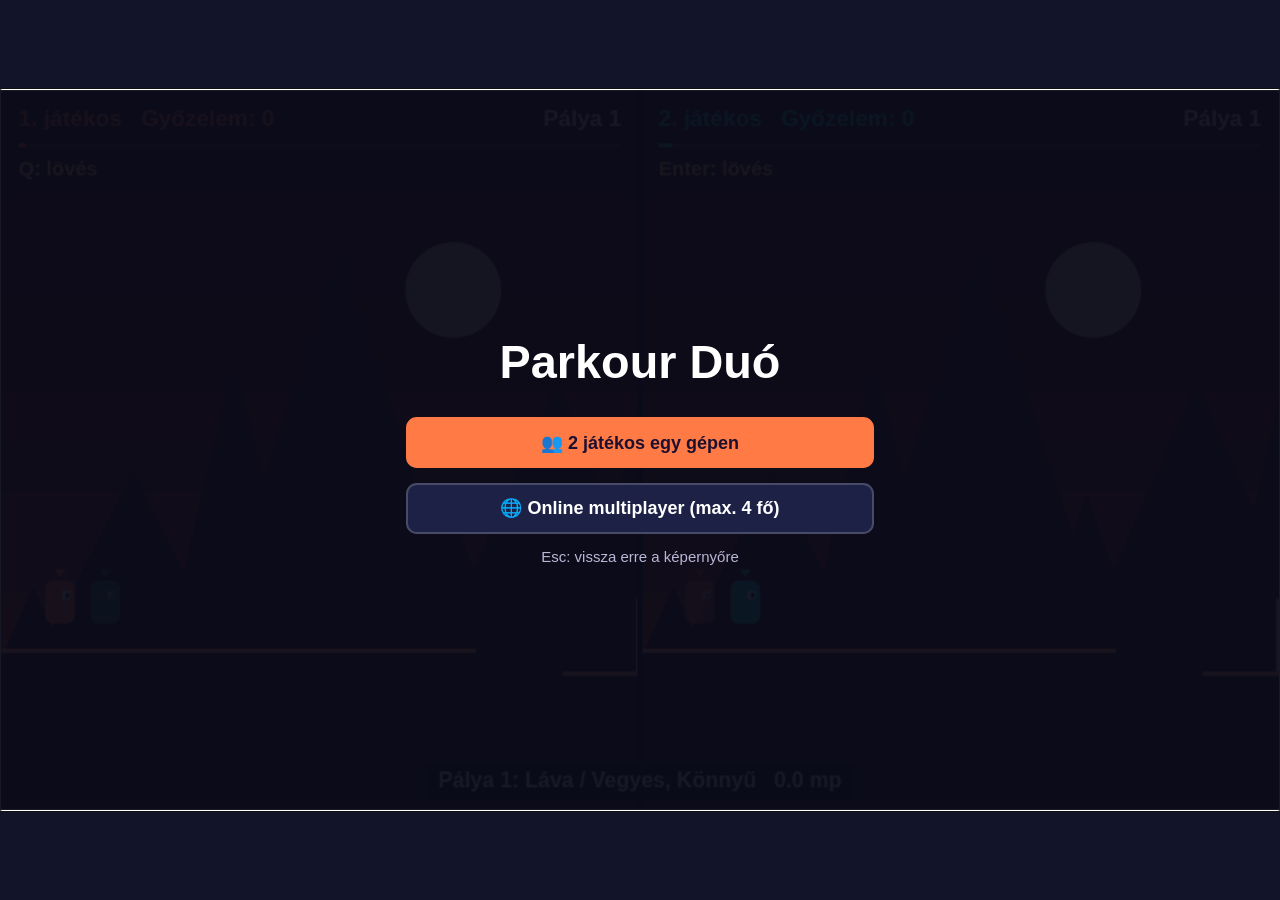
==== commit 9cb976b2: "Add files via upload" ====
--- a/parkour-duo.html
+++ b/parkour-duo.html
@@ -172,7 +172,7 @@
  for(const q of solids)if(q.cr){
   if(q.gone>0){q.gone-=dt;continue;}
   if(q.tm>=0){q.tm-=dt;if(q.tm<0){q.gone=3;q.tm=-1;}}
-  else if(ps.some(p=>p.ground===q))q.tm=0.5;}
+  else if(ps.some(p=>!p.remote&&p.ground===q))q.tm=0.5;} // az omló platform csak helyben (nálad) tűnik el, másoknál nem
  for(const b of boxes)if(b.t>0)b.t-=dt;
  for(const a of [blocks,traps])for(let k=a.length-1;k>=0;k--){a[k].ttl-=dt;if(a[k].ttl<=0)a.splice(k,1);}
 }
@@ -196,7 +196,17 @@
 const all=()=>solids.filter(q=>!(q.gone>0)).concat(movers,blocks);
 const hit=(a,b)=>a.x<b[0]+b[2]&&a.x+a.w>b[0]&&a.y<b[1]+b[3]&&a.y+a.h>b[1];
 function die(i){const p=ps[i],c=cps[p.cp];if(p.crouch){p.crouch=false;p.h=38;}p.x=c[1];p.y=c[2]-40;p.vx=p.vy=0;p.ground=null;p.flash=0.8;}
+function flyStep(p,i,dt){ // MARCI-csalókód: szabad repülés, ütközés és veszély nélkül
+ const c=CTLO,dx=(K(c.r,keys)?1:0)-(K(c.l,keys)?1:0),dy=(K(c.d,keys)?1:0)-(K(c.j,keys)?1:0);
+ p.vx=dx*420;p.vy=dy*420;p.x=Math.max(0,p.x+p.vx*dt);p.y=Math.max(-300,Math.min(H-p.h,p.y+p.vy*dt));
+ if(p.crouch){p.crouch=false;p.h=38;}if(dx)p.face=dx;p.ground=null;p.gy=p.y+p.h;
+ for(let k=p.cp+1;k<cps.length;k++){const q=cps[k];if(hit(p,[q[1]-8,q[2]-72,48,72]))p.cp=k;}
+ p.cd-=dt;p.mt-=dt;p.flash-=dt;for(const k in p.fx)if(p.fx[k]>0)p.fx[k]-=dt;
+ if(K(c.u,jp))shoot(i);
+ if(p.x+p.w>FLAG&&state=='play')netFinish();
+}
 function step(p,i,dt){
+ if(p.fly){flyStep(p,i,dt);return;}
  if(p.ground&&p.ground.dy)p.y+=p.ground.dy; // felvonó viszi a rajta állót
  const c=online?CTLO:ctl[i],fx=p.fx,L=K(c.l,keys)?1:0,R=K(c.r,keys)?1:0,dir=fx.frz>0?0:(R-L)*(fx.rev>0?-1:1);
  for(const k in fx)if(fx[k]>0)fx[k]-=dt;
@@ -278,6 +288,7 @@
  ctx.fillStyle='#12142a';ctx.fillRect(p.x+(p.face>0?18:5),p.y+11,3,4);
  ctx.fillStyle=col[p.slot];ctx.beginPath();ctx.moveTo(p.x+p.w/2-5,p.y-10);ctx.lineTo(p.x+p.w/2+5,p.y-10);ctx.lineTo(p.x+p.w/2,p.y-3);ctx.fill();
  if(online&&p.name){ctx.fillStyle='#fff';ctx.font='700 12px '+FONT;ctx.textAlign='center';ctx.textBaseline='alphabetic';ctx.fillText(p.name,p.x+p.w/2,p.y-42);}
+ if(p.fly){ctx.fillStyle='#ffffffcc';for(const sd of [-1,1]){const bx=sd<0?p.x:p.x+p.w;ctx.beginPath();ctx.moveTo(bx,p.y+12);ctx.lineTo(bx+sd*18,p.y+2);ctx.lineTo(bx+sd*8,p.y+22);ctx.closePath();ctx.fill();}}
  const f=p.fx,c=f.frz>0?'#bfe9ff':f.slow>0?'#4aa3ff':f.rev>0?'#c77dff':f.turbo>0?'#ffd166':f.heavy>0?'#9aa0b5':null;
  if(f.heavy>0){ctx.fillStyle='#9aa0b5';ctx.fillRect(p.x+2,p.y-34,22,8);ctx.fillRect(p.x+8,p.y-26,10,6);}
  if(c){if(f.frz>0){ctx.fillStyle='#bfe9ff99';ctx.beginPath();ctx.roundRect(p.x,p.y,p.w,p.h,7);ctx.fill();}
@@ -354,6 +365,7 @@
  const lab='Pálya '+(lvl+1)+': '+TN[theme]+' / '+SN[stl]+', '+CN[cls]+'   '+time.toFixed(1)+' mp',tw=ctx.measureText(lab).width+20;
  ctx.fillStyle='#0a0b1acc';ctx.fillRect(W/2-tw/2,H-34,tw,26);ctx.fillStyle='#fff';ctx.fillText(lab,W/2,H-29);
  if(state!='play')overlay();
+ if(online&&state=='play'&&ps[me]&&ps[me].fly){ctx.fillStyle='#ffffffcc';ctx.font='700 14px '+FONT;ctx.textAlign='center';ctx.textBaseline='top';ctx.fillText('✈ REPÜLÉS',W/2,14);}
  if(online&&state=='play'&&t<0){ctx.fillStyle='#0a0b1a99';ctx.fillRect(0,0,W,H);ctx.fillStyle='#fff';ctx.font='800 120px '+FONT;ctx.textAlign='center';ctx.textBaseline='middle';ctx.fillText(Math.ceil(-t),W/2,H/2);}
 }
 function overlay(){
@@ -379,9 +391,9 @@
 }
 // ===== ONLINE MULTIPLAYER (Firebase Realtime Database) =====
 // Töltsd ki a Firebase-konzolról kapott adatokkal (Project settings → Your apps → Web app → firebaseConfig):
-const FIREBASE_CONFIG={apiKey:'AIzaSyBrFN8cJ3iu16mxv6adqqRiiSR6J1_fK3w',authDomain:'parkour-duo.firebaseapp.com',databaseURL:'https://parkour-duo-default-rtdb.europe-west1.firebasedatabase.app',projectId:'parkour-duo',appId:'1:1039319639561:web:616cb42793a3ce38303ad8'};
+const FIREBASE_CONFIG={apiKey:'',authDomain:'',databaseURL:'',projectId:'',appId:''};
 const $=id=>document.getElementById(id);
-let FB=null,room=null,roster={},offs=0,startAt=0,unsubs=[],mySlot=0,evStart=0,advTimer=null,offsOn=false;
+let cheat='',FB=null,room=null,roster={},offs=0,startAt=0,unsubs=[],mySlot=0,evStart=0,advTimer=null,offsOn=false;
 const sNow=()=>Date.now()+offs, netT=()=>(sNow()-startAt)/1000;
 const R=q=>FB.ref(FB.db,'rooms/'+room+(q?'/'+q:''));
 function show(q){$('ui').hidden=!q;for(const el of $('ui').children)el.hidden=el.id!=='p-'+q;if(!q)cv.focus();}
@@ -459,12 +471,12 @@
 }
 function netSend(){
  const q=ps[me];if(!q||!room)return;
- FB.set(R('states/'+FB.uid),{x:Math.round(q.x),y:Math.round(q.y),f:q.face,h:q.h,c:q.crouch?1:0,cp:q.cp,gy:Math.round(q.gy),fl:q.flash>0.5?1:0,l:lvl});
+ FB.set(R('states/'+FB.uid),{x:Math.round(q.x),y:Math.round(q.y),f:q.face,h:q.h,c:q.crouch?1:0,cp:q.cp,gy:Math.round(q.gy),fl:q.flash>0.5?1:0,l:lvl,fy:q.fly?1:0});
 }
 function onState(sn){
  const u=sn.key,d=sn.val();if(!d||!online||u===(FB&&FB.uid))return;
  const q=ps.find(z=>z.uid===u);if(!q||d.l!==lvl)return;
- q.tx=d.x;q.ty=d.y;q.face=d.f;q.h=d.h;q.crouch=!!d.c;q.cp=d.cp;q.gy=d.gy;
+ q.tx=d.x;q.ty=d.y;q.face=d.f;q.h=d.h;q.crouch=!!d.c;q.cp=d.cp;q.gy=d.gy;q.fly=!!d.fy;
  if(d.fl&&!(q.flash>0))q.flash=0.5;
  if(Math.abs(q.x-q.tx)>300||Math.abs(q.y-q.ty)>300){q.x=q.tx;q.y=q.ty;}
 }
@@ -527,7 +539,10 @@
 $('b-leave').onclick=()=>leaveRoom();
 try{$('i-name').value=localStorage.getItem('pdName')||'';}catch(e){}
 $('i-name').onchange=()=>{try{localStorage.setItem('pdName',$('i-name').value);}catch(e){}};
-addEventListener('keydown',e=>{if(e.code=='Escape'){if(room)leaveRoom();else{online=false;state='mode';VW=W/2;show('mode');}}});
+addEventListener('keydown',e=>{
+ if(e.key&&e.key.length==1&&!e.repeat){cheat=(cheat+e.key.toUpperCase()).slice(-5);
+  if(cheat=='MARCI'&&online&&state=='play'&&ps[me]){const q=ps[me];q.fly=!q.fly;q.vx=q.vy=0;q.msg=q.fly?'✈ Repülés be (MARCI)':'Repülés ki';q.mt=2.5;cheat='';}}
+ if(e.code=='Escape'){if(room)leaveRoom();else{online=false;state='mode';VW=W/2;show('mode');}}});
 show('mode');
 let last=performance.now(),acc=0;
 function loop(n){acc+=Math.min(0.1,(n-last)/1000);last=n;
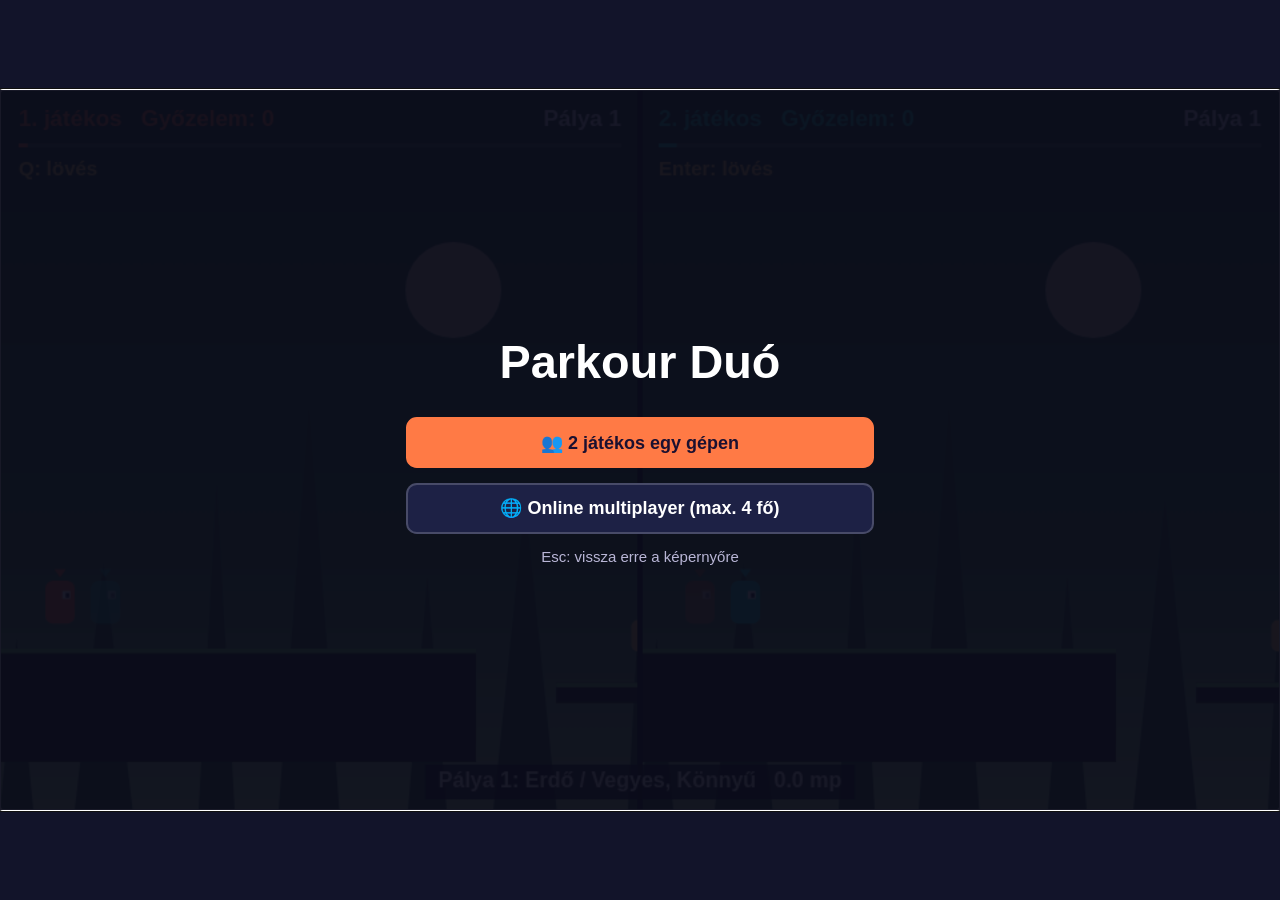
==== commit 8e6fafdd: "Update parkour-duo.html" ====
--- a/parkour-duo.html
+++ b/parkour-duo.html
@@ -391,7 +391,7 @@
 }
 // ===== ONLINE MULTIPLAYER (Firebase Realtime Database) =====
 // Töltsd ki a Firebase-konzolról kapott adatokkal (Project settings → Your apps → Web app → firebaseConfig):
-const FIREBASE_CONFIG={apiKey:'',authDomain:'',databaseURL:'',projectId:'',appId:''};
+const FIREBASE_CONFIG={apiKey:'AIzaSyBrFN8cJ3iu16mxv6adqqRiiSR6J1_fK3w',authDomain:'parkour-duo.firebaseapp.com',databaseURL:'https://parkour-duo-default-rtdb.europe-west1.firebasedatabase.app',projectId:'parkour-duo',appId:'1:1039319639561:web:616cb42793a3ce38303ad8'};
 const $=id=>document.getElementById(id);
 let cheat='',FB=null,room=null,roster={},offs=0,startAt=0,unsubs=[],mySlot=0,evStart=0,advTimer=null,offsOn=false;
 const sNow=()=>Date.now()+offs, netT=()=>(sNow()-startAt)/1000;
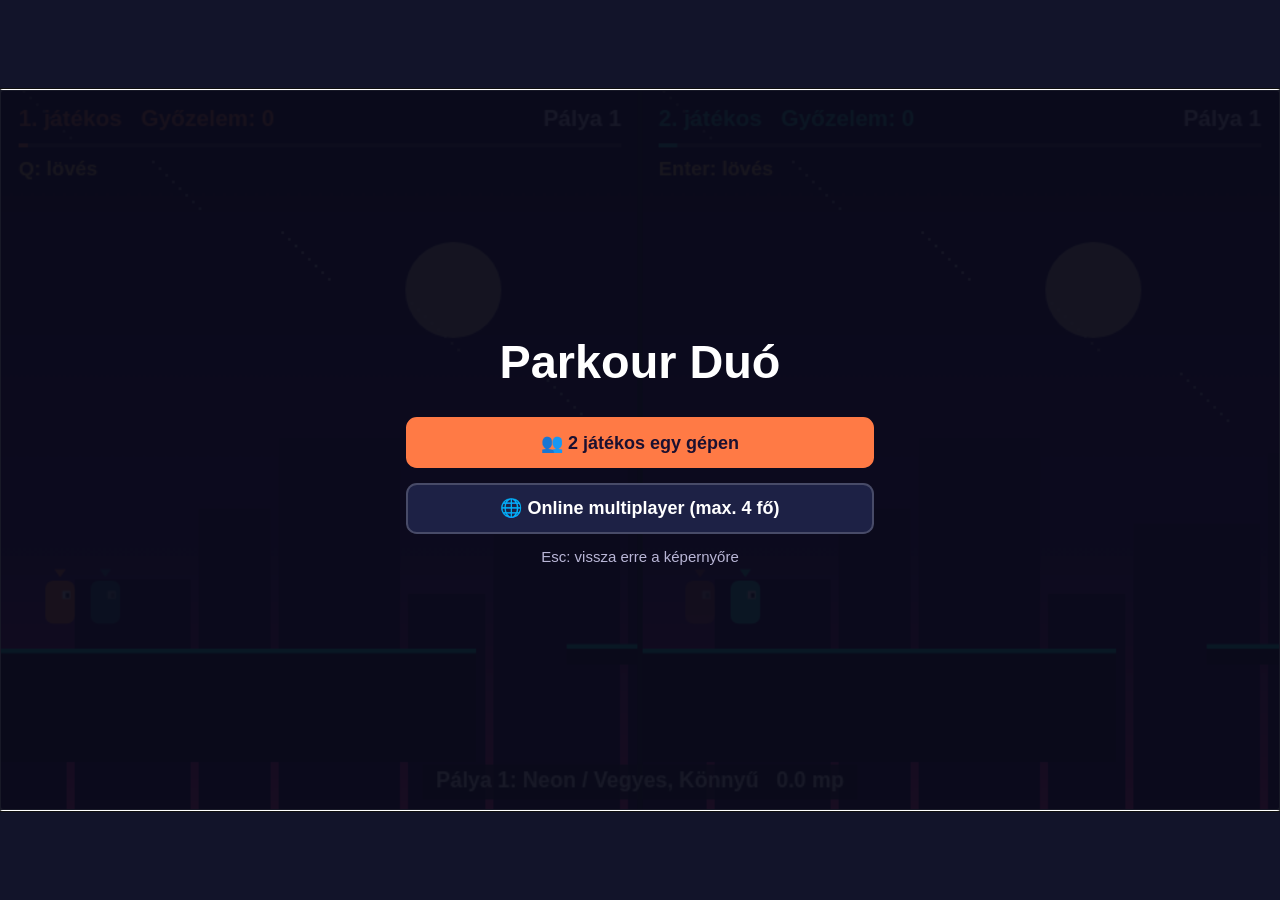
==== commit 85aa3d66: "Add files via upload" ====
--- a/parkour-duo.html
+++ b/parkour-duo.html
@@ -11,8 +11,8 @@
 #wrap{position:relative;width:100%;max-width:min(100vw,calc((100vh - 8px) * 16 / 9));aspect-ratio:16/9}
 canvas{width:100%;height:100%;display:block;background:#1b1f3b}
 [hidden]{display:none!important}
-#ui{position:absolute;inset:0;display:flex;align-items:center;justify-content:center;background:#0a0b1af0;color:#fff;font-size:clamp(11px,1.9vw,18px)}
-#ui>div{display:flex;flex-direction:column;gap:.8em;align-items:center;width:min(90%,26em);text-align:center}
+#ui{position:absolute;inset:0;display:flex;align-items:center;justify-content:center;background:#0a0b1af0;color:#fff;font-size:clamp(11px,1.9vw,18px);overflow:auto}
+#ui>div{display:flex;flex-direction:column;gap:.8em;align-items:center;width:min(90%,26em);text-align:center;margin:auto}
 h1{margin:0 0 .3em;font-size:2.6em;font-weight:800}
 button,input{font:inherit;border-radius:.6em;border:2px solid #ffffff30;background:#1d2145;color:#fff;padding:.7em 1em;width:100%;box-sizing:border-box}
 button{cursor:pointer;font-weight:700}button:hover{background:#2a3070}
@@ -27,10 +27,15 @@
 <div id="wrap"><canvas id="c" width="960" height="540" tabindex="0"></canvas>
 <div id="ui">
  <div id="p-mode"><h1>Parkour Duó</h1><button class="pri" id="b-local">👥 2 játékos egy gépen</button><button id="b-online">🌐 Online multiplayer (max. 4 fő)</button><small>Esc: vissza erre a képernyőre</small></div>
- <div id="p-online" hidden><h1>Online</h1><input id="i-name" maxlength="12" placeholder="Becenév"><button class="pri" id="b-create">Szoba létrehozása</button>
+ <div id="p-online" hidden><h1>Online</h1><input id="i-name" maxlength="12" placeholder="Becenév">
+  <div class="row"><button id="v-pub" class="pri">🌐 Nyilvános</button><button id="v-priv">🔒 Csak kóddal</button></div>
+  <button class="pri" id="b-create">Szoba létrehozása</button>
   <div class="row"><input id="i-code" maxlength="4" placeholder="Szobakód" style="text-transform:uppercase"><button id="b-join">Csatlakozás</button></div>
-  <div class="err" id="err"></div><button id="b-back">Vissza</button></div>
- <div id="p-room" hidden><small>Szobakód (oszd meg a barátaiddal)</small><div class="code" id="room-code"></div><div id="slots" style="width:100%;display:flex;flex-direction:column;gap:.4em"></div>
+  <div class="err" id="err"></div>
+  <div style="width:100%;text-align:left"><small>Nyilvános szobák (kattints a csatlakozáshoz)</small></div>
+  <div id="lobbies" style="width:100%;display:flex;flex-direction:column;gap:.4em"></div>
+  <button id="b-back">Vissza</button></div>
+ <div id="p-room" hidden><small>Szobakód (oszd meg a barátaiddal)</small><div class="code" id="room-code"></div><small id="vis"></small><div id="slots" style="width:100%;display:flex;flex-direction:column;gap:.4em"></div>
   <button class="pri" id="b-start">Indítás</button><small id="wait"></small><button id="b-leave">Kilépés</button></div>
 </div></div>
 <script>
@@ -391,12 +396,27 @@
 }
 // ===== ONLINE MULTIPLAYER (Firebase Realtime Database) =====
 // Töltsd ki a Firebase-konzolról kapott adatokkal (Project settings → Your apps → Web app → firebaseConfig):
-const FIREBASE_CONFIG={apiKey:'AIzaSyBrFN8cJ3iu16mxv6adqqRiiSR6J1_fK3w',authDomain:'parkour-duo.firebaseapp.com',databaseURL:'https://parkour-duo-default-rtdb.europe-west1.firebasedatabase.app',projectId:'parkour-duo',appId:'1:1039319639561:web:616cb42793a3ce38303ad8'};
+const FIREBASE_CONFIG={apiKey:'',authDomain:'',databaseURL:'',projectId:'',appId:''};
 const $=id=>document.getElementById(id);
-let cheat='',FB=null,room=null,roster={},offs=0,startAt=0,unsubs=[],mySlot=0,evStart=0,advTimer=null,offsOn=false;
+let lobbyOff=null,vis='public',cheat='',FB=null,room=null,roster={},offs=0,startAt=0,unsubs=[],mySlot=0,evStart=0,advTimer=null,offsOn=false;
 const sNow=()=>Date.now()+offs, netT=()=>(sNow()-startAt)/1000;
 const R=q=>FB.ref(FB.db,'rooms/'+room+(q?'/'+q:''));
-function show(q){$('ui').hidden=!q;for(const el of $('ui').children)el.hidden=el.id!=='p-'+q;if(!q)cv.focus();}
+function show(q){$('ui').hidden=!q;for(const el of $('ui').children)el.hidden=el.id!=='p-'+q;if(!q)cv.focus();if(q==='online')watchLobbies();else unwatchLobbies();}
+function watchLobbies(){if(lobbyOff)return;fbInit().then(()=>{if(!lobbyOff&&!$('p-online').hidden)lobbyOff=FB.onValue(FB.ref(FB.db,'lobbies'),renderLobbies);}).catch(e=>{$('err').textContent=e.message||String(e);});}
+function unwatchLobbies(){if(lobbyOff){lobbyOff();lobbyOff=null;}}
+function renderLobbies(sn){
+ const box=$('lobbies');if(!box)return;box.textContent='';
+ const list=Object.entries(sn.val()||{}).filter(([c,l])=>l&&l.status==='lobby');
+ if(!list.length){const e=document.createElement('small');e.textContent='Most nincs nyilvános szoba. Hozz létre egyet!';box.append(e);return;}
+ for(const [c,l] of list){
+  const d=document.createElement('div');d.className='slot';d.style.setProperty('--c','#ffd166');
+  const a=document.createElement('span');a.textContent=(l.title||'Szoba')+'  ·  '+c;
+  const b=document.createElement('button');b.textContent=(l.count|0)+'/4  Csatlakozás';b.style.width='auto';
+  if((l.count|0)>=4){b.textContent='Tele (4/4)';b.disabled=true;}
+  b.onclick=()=>doNet(()=>joinRoom(c,nm()));
+  d.append(a,b);box.append(d);
+ }
+}
 async function fbInit(){
  if(FB)return FB;
  if(window.__FB_FACTORY)FB=await window.__FB_FACTORY();
@@ -412,13 +432,14 @@
  if(!offsOn){offsOn=true;FB.onValue(FB.ref(FB.db,'.info/serverTimeOffset'),sn=>{offs=sn.val()||0;});}
  return FB;
 }
-async function createRoom(name){
+async function createRoom(name,v='public'){
  await fbInit();
  let code,ok=false;
  for(let k=0;k<8&&!ok;k++){code=Array.from({length:4},()=>'ABCDEFGHJKLMNPQRSTUVWXYZ23456789'[Math.random()*32|0]).join('');
   ok=!(await FB.get(FB.ref(FB.db,'rooms/'+code+'/meta'))).exists();}
  if(!ok)throw new Error('Nem sikerült szabad szobakódot találni.');
- const up={};up['rooms/'+code+'/meta']={host:FB.uid,seed:Math.floor(Math.random()*1e6),status:'lobby',lvl:0,startAt:0};
+ const up={};up['rooms/'+code+'/meta']={host:FB.uid,seed:Math.floor(Math.random()*1e6),status:'lobby',lvl:0,startAt:0,vis:v};
+ if(v==='public')up['lobbies/'+code]={uid:FB.uid,title:name+' szobája',count:1,status:'lobby'};
  up['rooms/'+code+'/slots/0']=FB.uid;up['rooms/'+code+'/players/'+FB.uid]={name,slot:0,score:0};
  await FB.update(FB.ref(FB.db),up);
  enterRoom(code,0,true);
@@ -437,7 +458,7 @@
 }
 function enterRoom(code,slot,host){
  room=code;mySlot=slot;roster={};meta=null;evStart=sNow();
- if(host)FB.onDisconnect(R('')).remove();
+ if(host){FB.onDisconnect(R('')).remove();FB.onDisconnect(FB.ref(FB.db,'lobbies/'+code)).remove();}
  else{FB.onDisconnect(R('slots/'+slot)).remove();FB.onDisconnect(R('players/'+FB.uid)).remove();FB.onDisconnect(R('states/'+FB.uid)).remove();}
  unsubs=[FB.onValue(R('meta'),onMeta),FB.onValue(R('players'),onPlayers),FB.onChildAdded(R('states'),onState),FB.onChildChanged(R('states'),onState),
   FB.onChildAdded(R('events'),onEvent),FB.onValue(R('win'),onWin)];
@@ -445,7 +466,7 @@
 }
 function leaveRoom(msg){
  for(const u of unsubs){try{u();}catch(e){}}unsubs=[];clearTimeout(advTimer);
- if(FB&&room){try{if(meta&&meta.host===FB.uid)FB.remove(R(''));else{FB.remove(R('slots/'+mySlot));FB.remove(R('players/'+FB.uid));FB.remove(R('states/'+FB.uid));}}catch(e){}}
+ if(FB&&room){try{if(meta&&meta.host===FB.uid){FB.remove(R(''));FB.remove(FB.ref(FB.db,'lobbies/'+room));}else{FB.remove(R('slots/'+mySlot));FB.remove(R('players/'+FB.uid));FB.remove(R('states/'+FB.uid));}}catch(e){}}
  room=null;meta=null;roster={};online=false;VW=W/2;state='mode';lvl=0;SEED=Math.floor(Math.random()*1e6);reset();
  if(msg){$('err').textContent=msg;show('online');}else show('mode');
 }
@@ -461,6 +482,7 @@
 }
 function onPlayers(sn){
  roster=sn.val()||{};for(const u in roster)score[roster[u].slot]=roster[u].score|0;
+ if(room&&meta&&FB&&meta.host===FB.uid&&meta.vis==='public'&&meta.status==='lobby')FB.update(FB.ref(FB.db,'lobbies/'+room),{count:Object.keys(roster).length});
  if(online&&ps.length){const keep=ps.filter(q=>roster[q.uid]);if(keep.length!==ps.length){const mp=ps[me];ps=keep;me=Math.max(0,ps.indexOf(mp));}}
  renderRoom();
 }
@@ -524,16 +546,21 @@
   const a=document.createElement('span'),b=document.createElement('span');
   a.textContent=e?e[1].name+(meta&&meta.host===e[0]?' 👑':''):'üres hely';b.textContent=e&&FB&&e[0]===FB.uid?'te':'';
   d.append(a,b);box.append(d);}
+ const vt=$('vis');if(vt&&meta)vt.textContent=meta.vis==='public'?'Nyilvános szoba – látszik a listában':'Privát szoba – csak kóddal csatlakozhatsz';
  const host=!!(meta&&FB&&meta.host===FB.uid);$('b-start').hidden=!host;$('wait').textContent=host?'':'Várakozás a házigazdára…';
 }
-function startGame(){if(meta&&FB&&meta.host===FB.uid)FB.update(R('meta'),{status:'play',lvl:0,startAt:sNow()+3500});}
+function startGame(){if(meta&&FB&&meta.host===FB.uid){FB.update(R('meta'),{status:'play',lvl:0,startAt:sNow()+3500});FB.remove(FB.ref(FB.db,'lobbies/'+room));}}
 const nm=()=>($('i-name').value.trim()||'Játékos').slice(0,12);
 async function doNet(f){$('err').textContent='';try{await f();}catch(e){room=null;$('err').textContent=e.message||String(e);}}
 function startLocal(){online=false;SEED=Math.floor(Math.random()*1e6);VW=W/2;lvl=0;score=[0,0,0,0];reset();state='menu';show(null);}
 $('b-local').onclick=startLocal;
 $('b-online').onclick=()=>{$('err').textContent='';show('online');};
 $('b-back').onclick=()=>show('mode');
-$('b-create').onclick=()=>doNet(()=>createRoom(nm()));
+function paintVis(){$('v-pub').className=vis==='public'?'pri':'';$('v-priv').className=vis==='private'?'pri':'';}
+$('v-pub').onclick=()=>{vis='public';paintVis();};
+$('v-priv').onclick=()=>{vis='private';paintVis();};
+paintVis();
+$('b-create').onclick=()=>doNet(()=>createRoom(nm(),vis));
 $('b-join').onclick=()=>doNet(()=>joinRoom($('i-code').value.trim().toUpperCase(),nm()));
 $('b-start').onclick=startGame;
 $('b-leave').onclick=()=>leaveRoom();
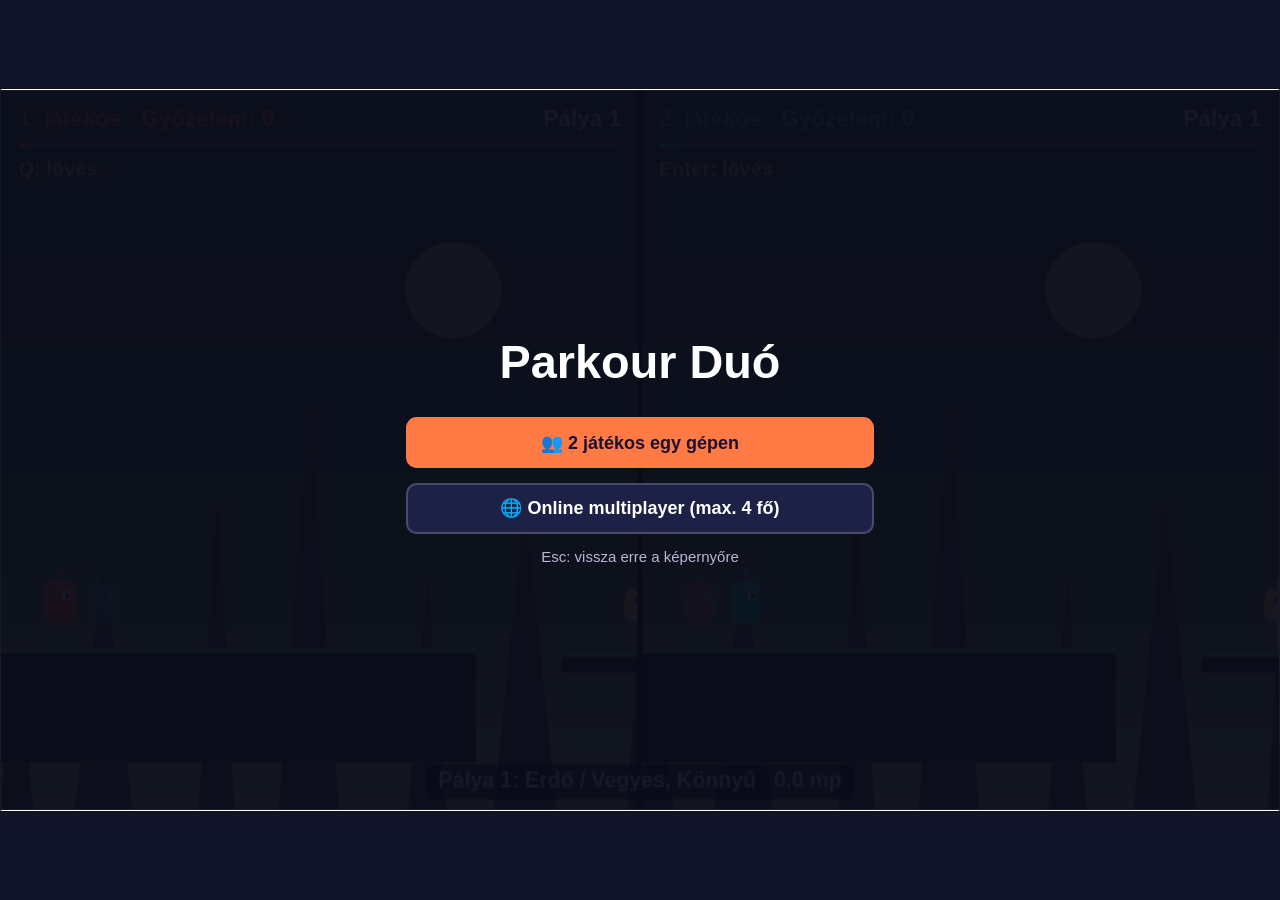
==== commit 2d4face8: "Update parkour-duo.html" ====
--- a/parkour-duo.html
+++ b/parkour-duo.html
@@ -396,7 +396,7 @@
 }
 // ===== ONLINE MULTIPLAYER (Firebase Realtime Database) =====
 // Töltsd ki a Firebase-konzolról kapott adatokkal (Project settings → Your apps → Web app → firebaseConfig):
-const FIREBASE_CONFIG={apiKey:'',authDomain:'',databaseURL:'',projectId:'',appId:''};
+const FIREBASE_CONFIG={apiKey:'AIzaSyBrFN8cJ3iu16mxv6adqqRiiSR6J1_fK3w',authDomain:'parkour-duo.firebaseapp.com',databaseURL:'https://parkour-duo-default-rtdb.europe-west1.firebasedatabase.app',projectId:'parkour-duo',appId:'1:1039319639561:web:616cb42793a3ce38303ad8'};
 const $=id=>document.getElementById(id);
 let lobbyOff=null,vis='public',cheat='',FB=null,room=null,roster={},offs=0,startAt=0,unsubs=[],mySlot=0,evStart=0,advTimer=null,offsOn=false;
 const sNow=()=>Date.now()+offs, netT=()=>(sNow()-startAt)/1000;
